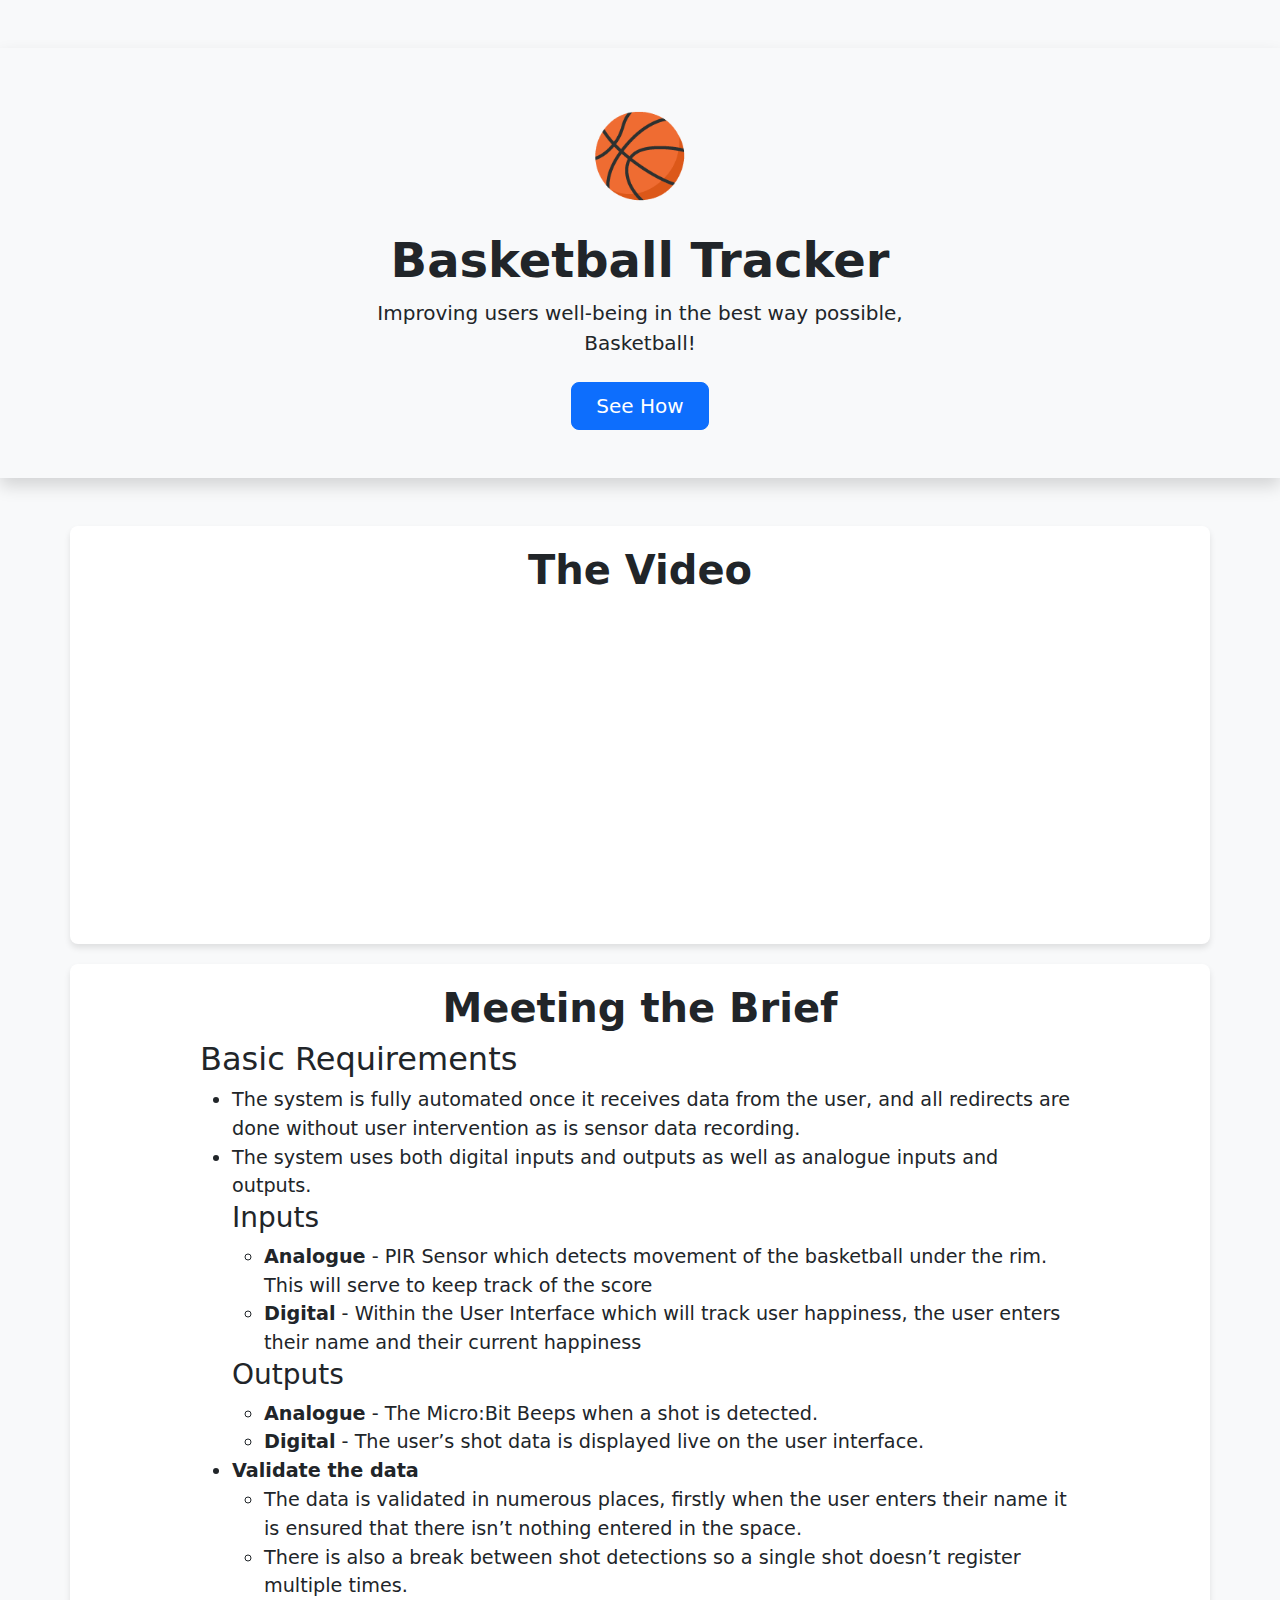
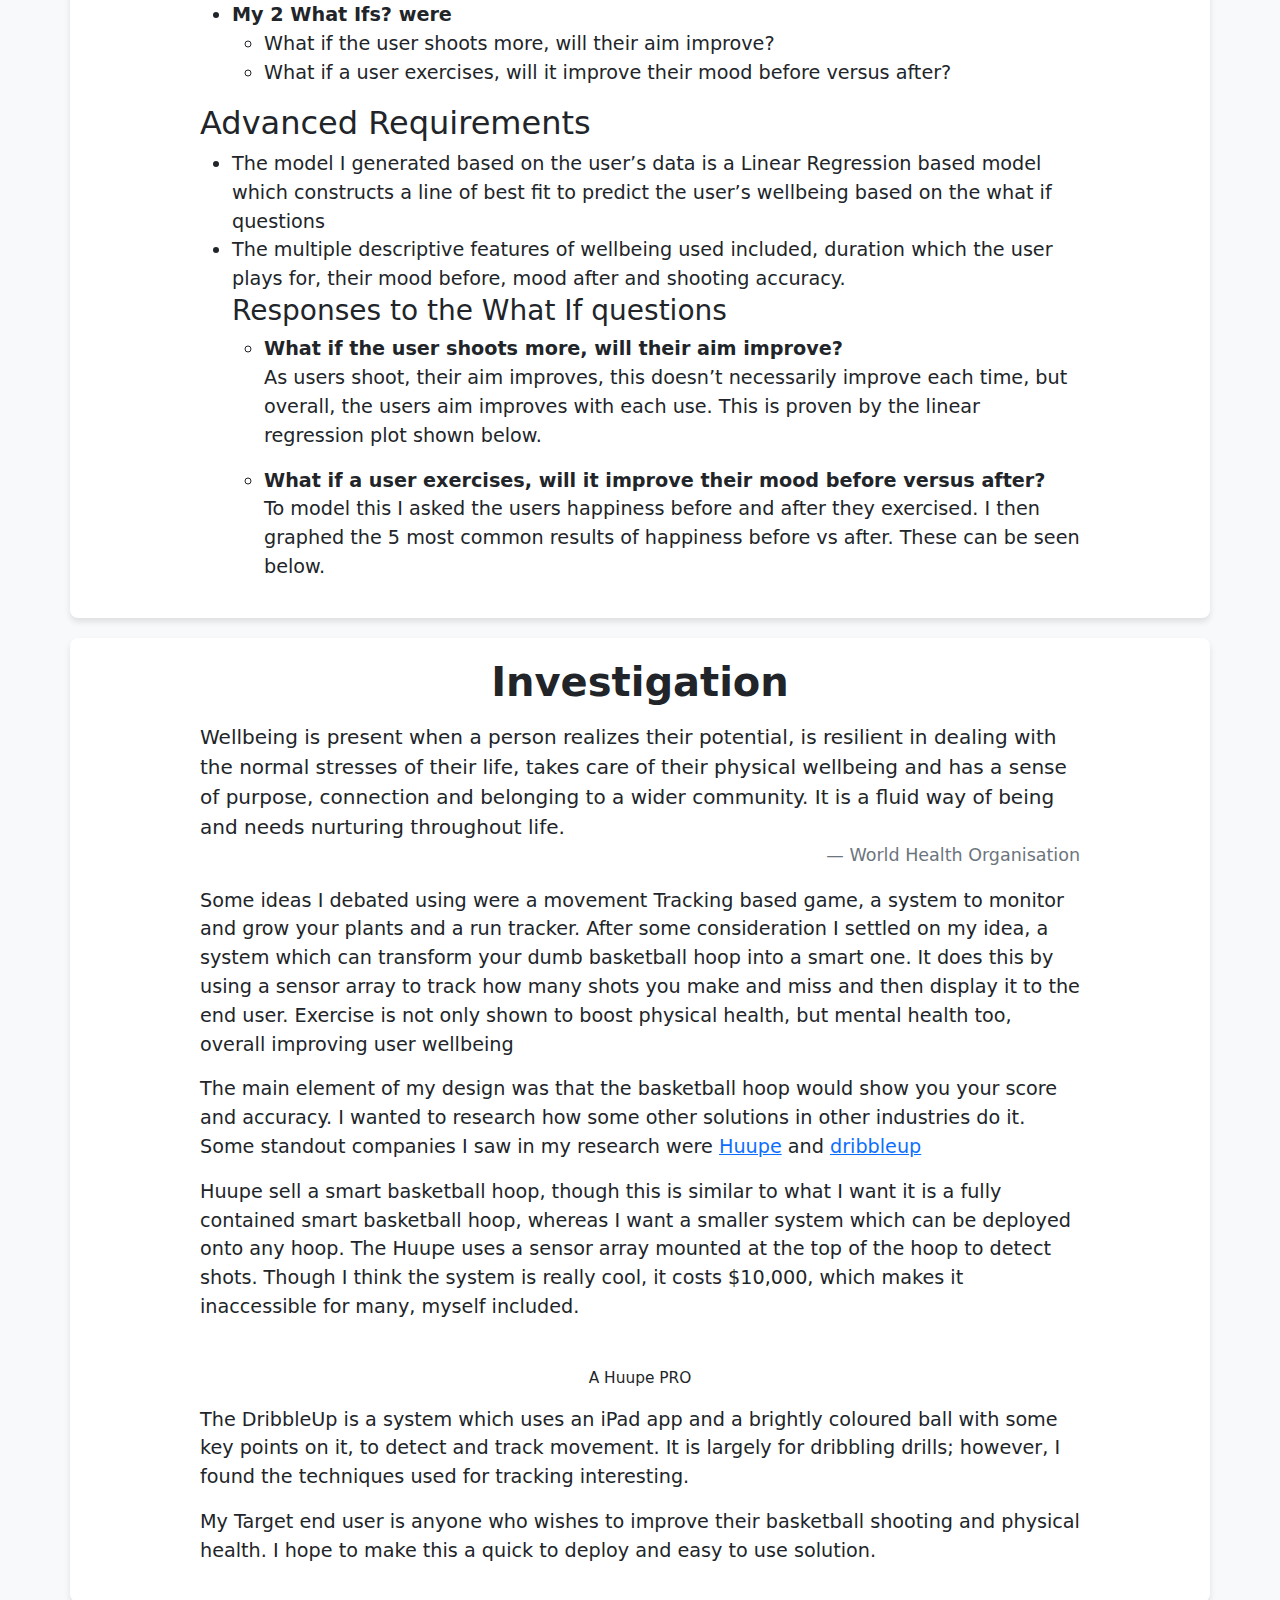
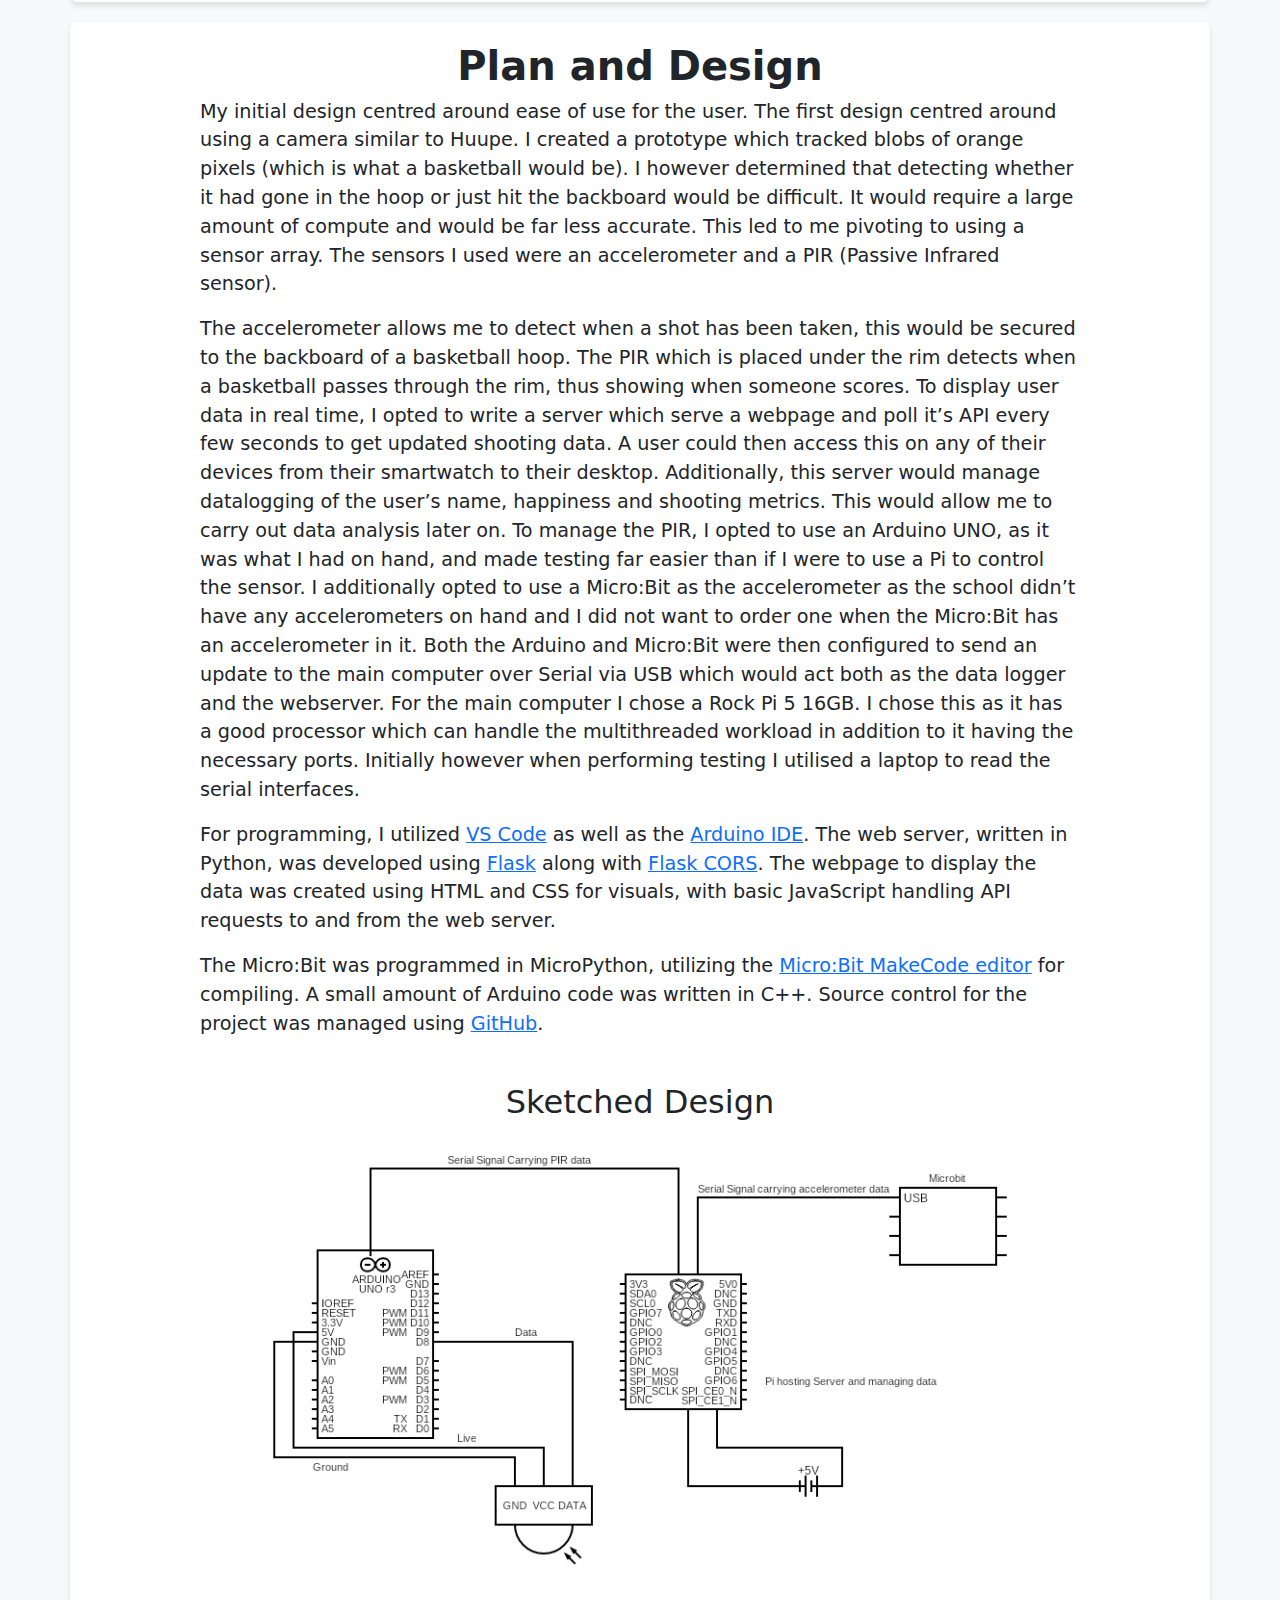
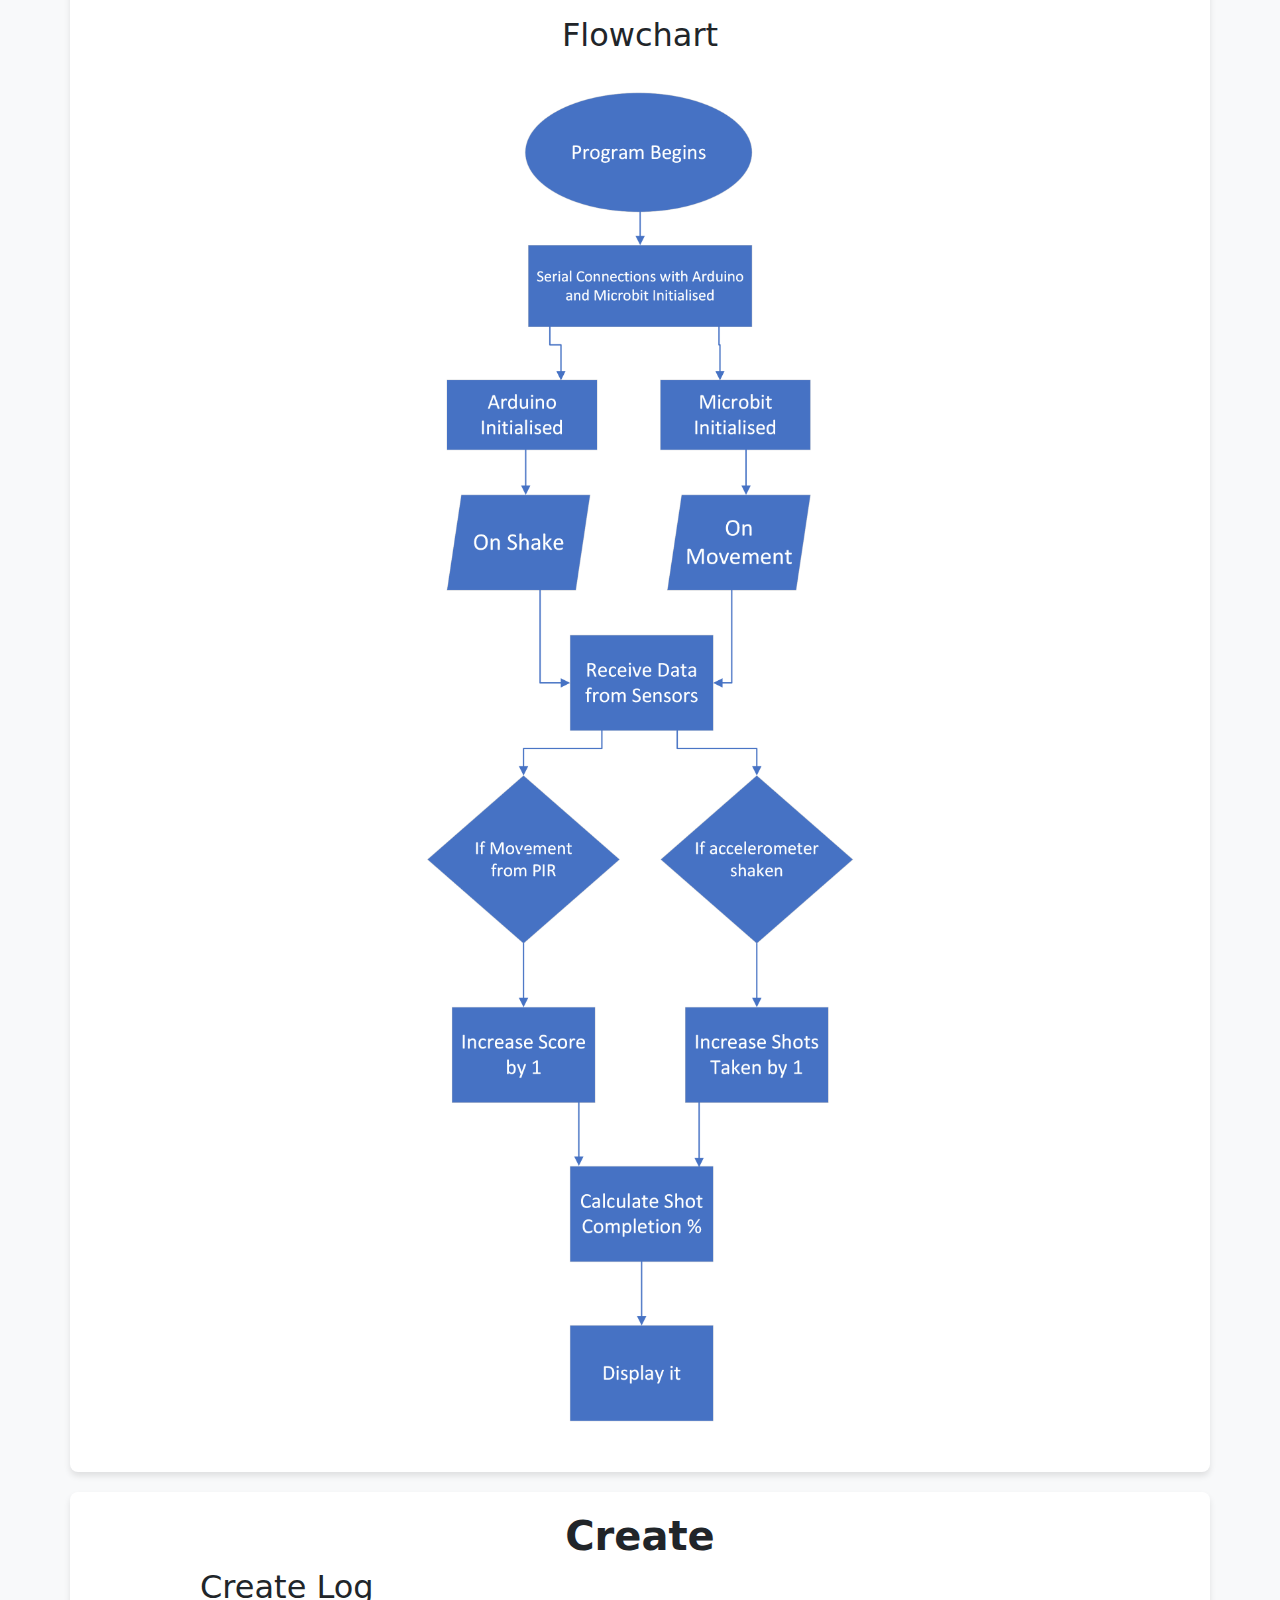
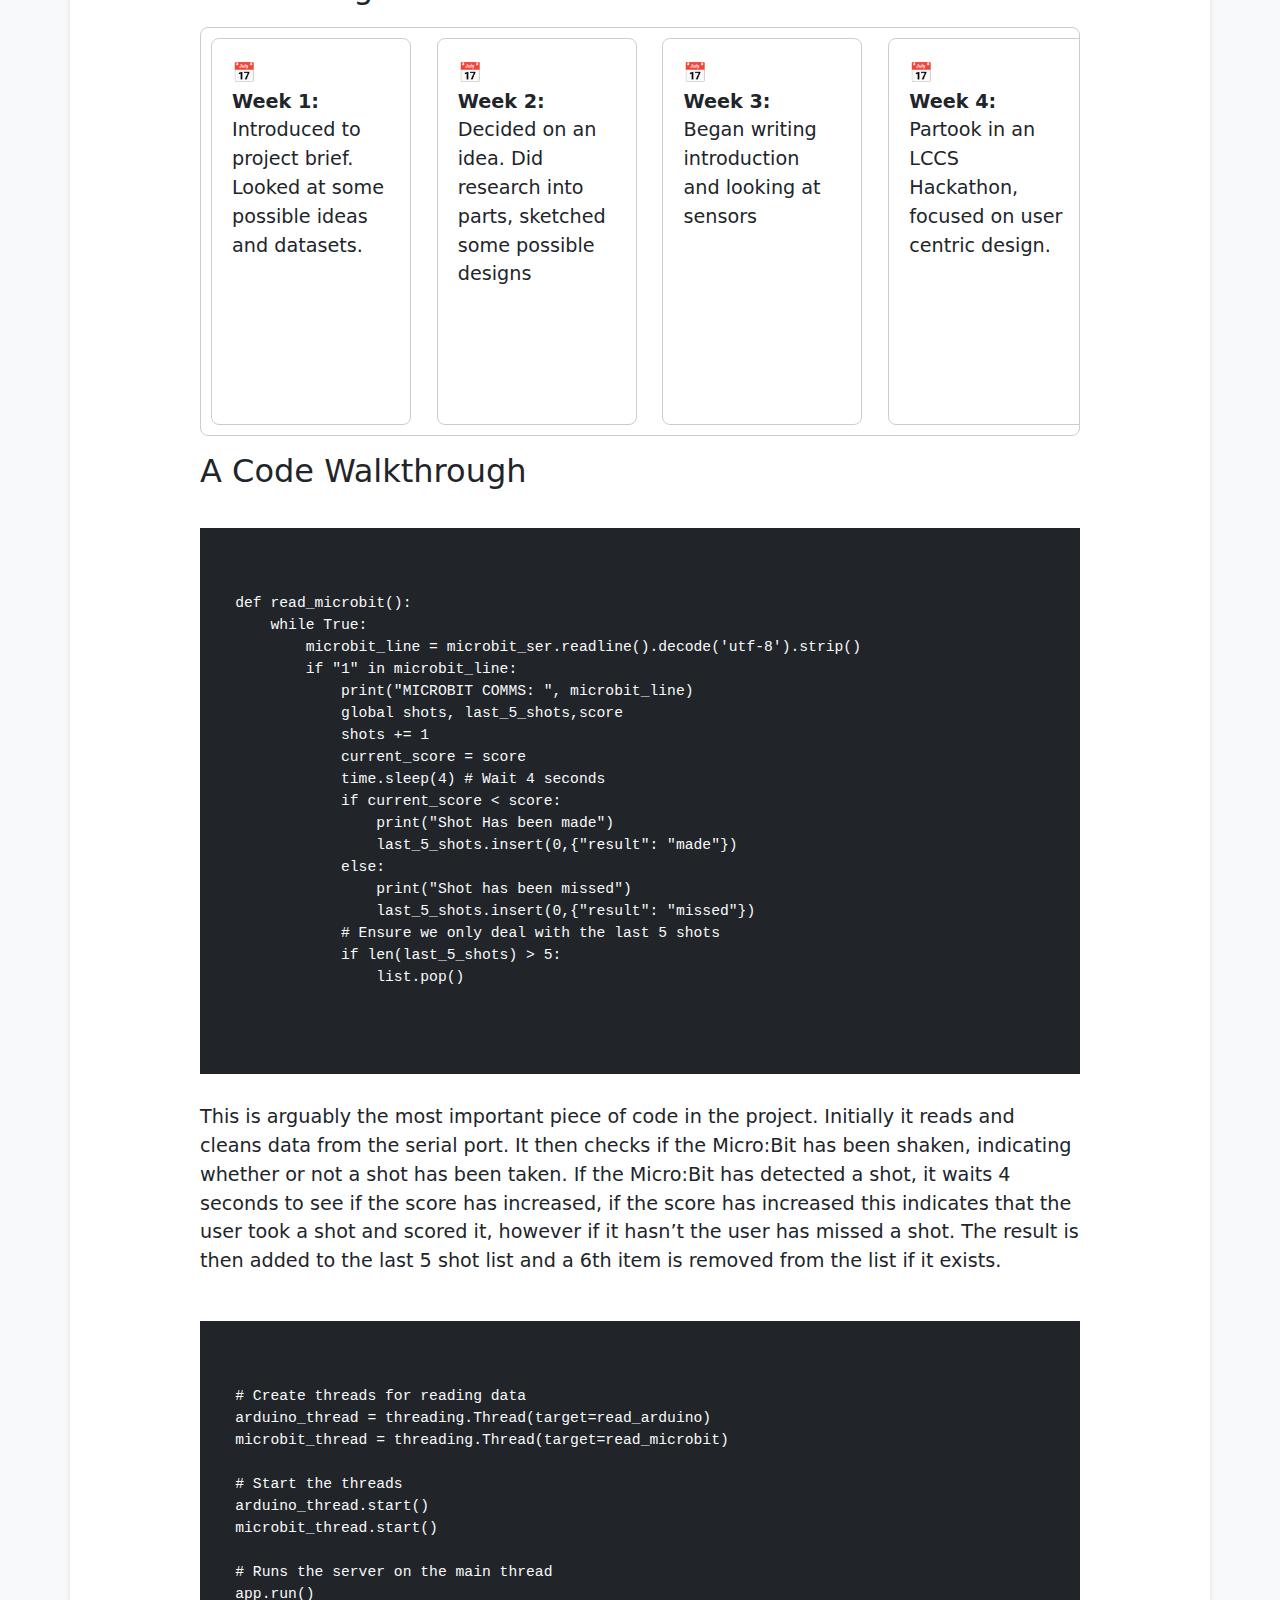
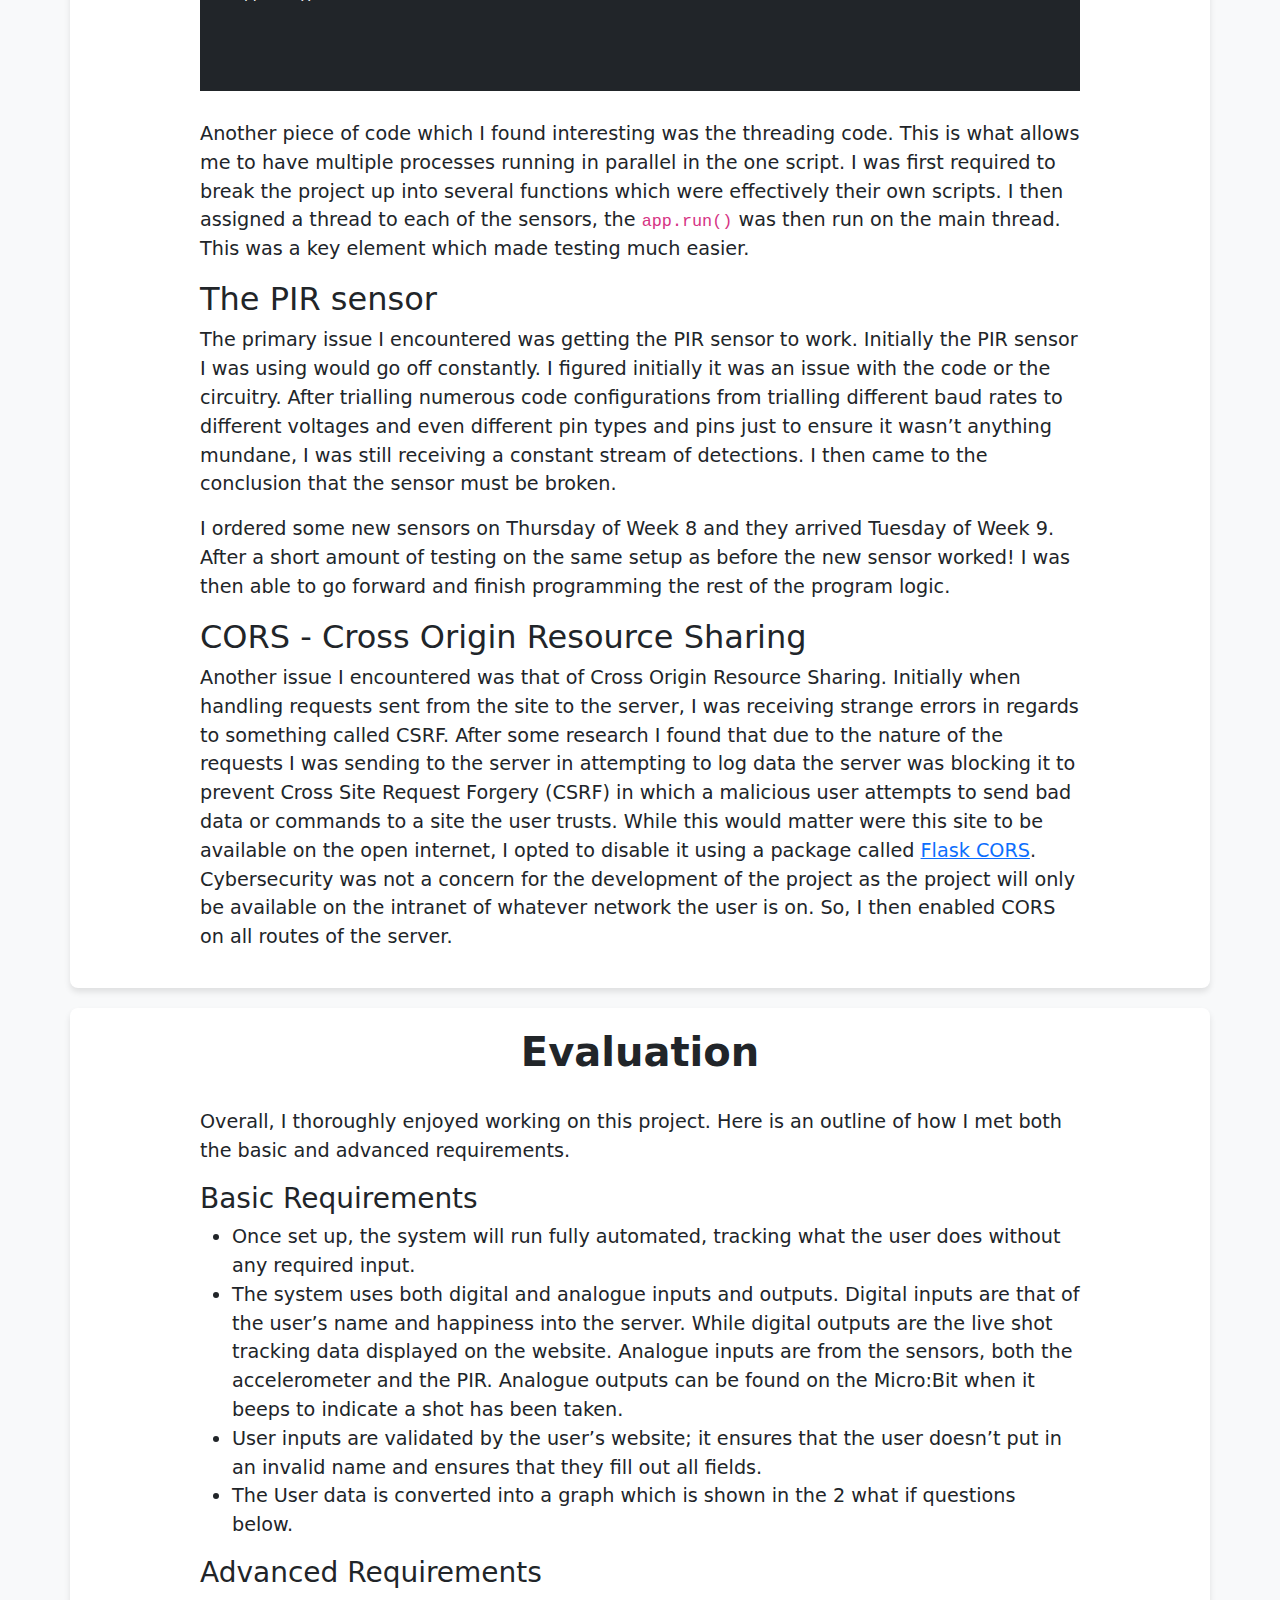
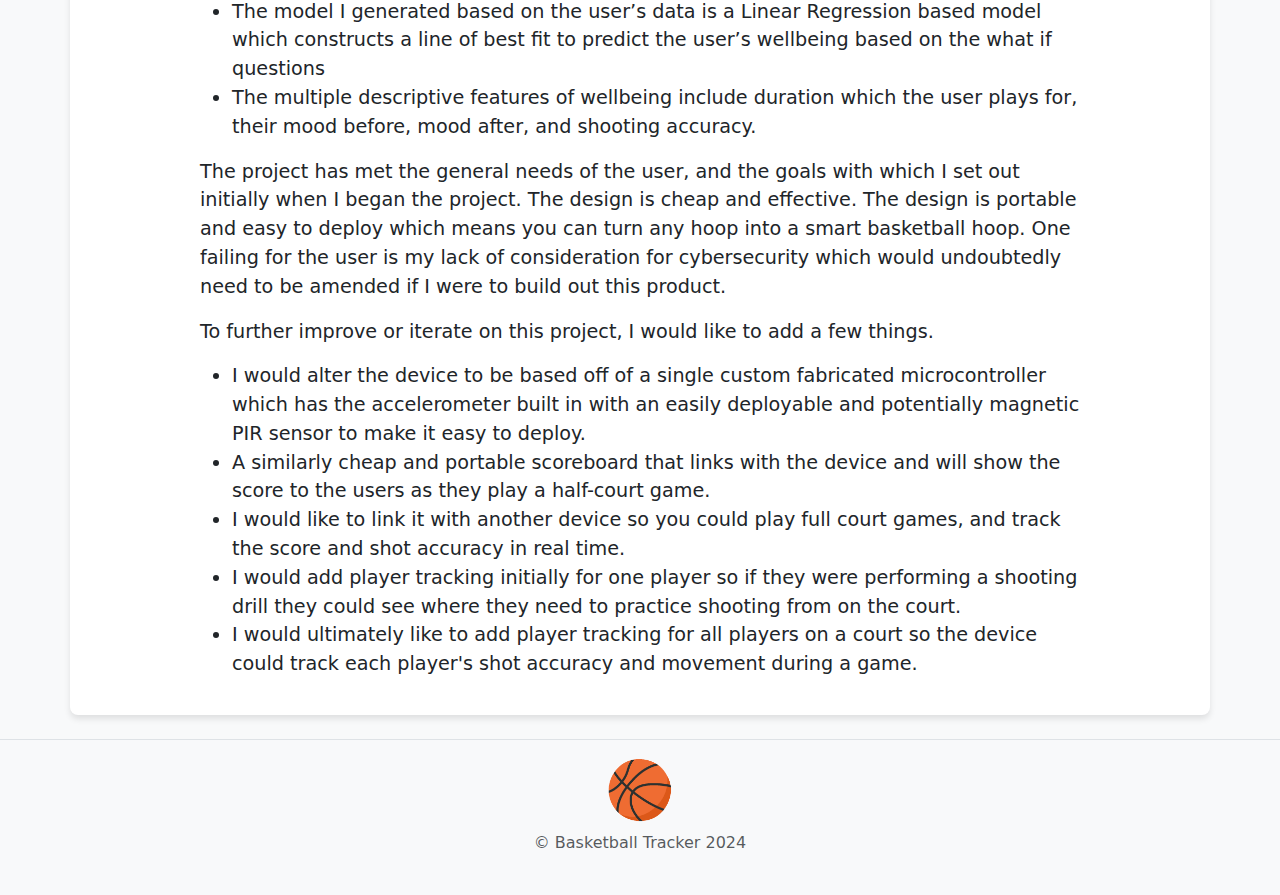
==== Report Site/index.html @ d5eeccef "Draft of the report site" ====
<!DOCTYPE html>
<html lang="en">

<head>
    <meta charset="UTF-8">
    <meta name="viewport" content="width=device-width, initial-scale=1.0">
    <title>Basketball Shot Tracker</title>
    <link rel="stylesheet" href="bootstrap.min.css">
    <style>
        .progress-log-container {
            height: 10%;
            /* Set the desired height for the container */
            overflow-y: auto;
            /* Enable vertical scrolling */
            border: 1px solid #ccc;
            /* Add a border for visual clarity */
            border-radius: 8px;
            /* Add rounded corners for a softer look */
            padding: 10px;
            /* Add padding for spacing */
            margin-top: 20px;
            /* Add margin at the top for separation */
        }

        .progress-log {
            display: flex;
            flex-direction: row;
            gap: 3%;
        }

        .progress-item {
            min-width: 200px;
            border: 1px solid #ccc;
            padding: 20px;

            border-radius: 8px;
        }

        body {
            background-color: #f8f9fa;
            /* Light gray background color */
        }

        /* Add your custom styles here */
        .main-container {
            background-color: #fff;
            /* White background color for the main content */
            border-radius: 8px;
            /* Add rounded corners for a softer look */
            box-shadow: 0 4px 6px rgba(0, 0, 0, 0.1);
            /* Add a subtle shadow for depth */
            padding: 20px;
            /* Add padding for spacing */
            margin-top: 20px;
            /* Add margin at the top for separation */
        }
    </style>
</head>

<body>
    <div class="px-4 py-5 my-5 text-center bg-light shadow" id="top-of-page">
        <p style="font-size: 5em;">🏀</p>
        <h1 class="display-5 fw-bold">Basketball Tracker</h1>
        <div class="col-lg-6 mx-auto">
            <p class="lead mb-4">Improving users well-being in the best way possible, Basketball!</p>
            <div class="d-grid gap-2 d-sm-flex justify-content-sm-center">
                <button type="button" onclick="document.getElementById('mainbody').scrollIntoView();"
                    class="btn btn-primary btn-lg px-4 gap-3">See How</button>
            </div>
        </div>
    </div>
    <div class="text-center container main-container">
        <h1 class=" fw-bold">The Video</h1>
        <iframe width="560" height="315" src="https://www.youtube.com/embed/dQw4w9WgXcQ?si=OdA_ssHzvgKFMWII"
            title="YouTube video player" frameborder="0"
            allow="accelerometer; autoplay; clipboard-write; encrypted-media; gyroscope; picture-in-picture; web-share"
            allowfullscreen></iframe>

    </div>
    <div class="container main-container" id="mainbody">
        <h1 class="text-center fw-bold">Meeting the Brief</h1>
        <!-- Rest of your content goes here -->
        <div style="padding-left: 10%; padding-right: 10%; font-size: 1.2em;">
            <h2>Basic Requirements</h2>
            <ul>
                <li>The system is fully automated once it receives data from the user, and all redirects are done
                    without
                    user intervention as is sensor data recording.</li>
                <li>The system uses both digital inputs and outputs as well as analogue inputs and outputs.</li>
                <h3>Inputs</h3>
                <ul>
                    <li><strong>Analogue</strong> - PIR Sensor which detects movement of the basketball under the rim.
                        This
                        will serve to
                        keep track of the score</li>
                    <li><strong>Digital</strong> - Within the User Interface which will track user happiness, the user
                        enters their name and
                        their current happiness</li>
                </ul>
                <h3>Outputs</h3>
                <ul>
                    <li><strong>Analogue</strong> - The Micro:Bit Beeps when a shot is detected.</li>
                    <li><strong>Digital</strong> - The user’s shot data is displayed live on the user interface.</li>
                </ul>
                <li><strong>Validate the data</strong>
                    <ul>
                        <li>The data is validated in numerous places, firstly when the user enters their name it is
                            ensured
                            that there isn’t nothing entered in the space.</li>
                        <li>There is also a break between shot detections so a single shot doesn’t register multiple
                            times.
                        </li>
                    </ul>
                </li>
                <li><strong>My 2 What Ifs? were </strong>
                    <ul>
                        <li>What if the user shoots more, will their aim improve?</li>
                        <li>What if a user exercises, will it improve their mood before versus after?</li>
                    </ul>
                </li>
            </ul>

            <h2>Advanced Requirements</h2>
            <ul>
                <li>The model I generated based on the user’s data is a Linear Regression based model which constructs a
                    line of best fit to predict the user’s wellbeing based on the what if questions</li>
                <li>The multiple descriptive features of wellbeing used included, duration which the user plays for,
                    their
                    mood before, mood after and shooting accuracy.</li>
                <h3>Responses to the What If questions</h3>
                <ul>
                    <li><strong>What if the user shoots more, will their aim improve?</strong>
                        <p>As users shoot, their aim improves, this doesn’t necessarily improve each time, but overall,
                            the
                            users aim improves with each use. This is proven by the linear regression plot shown below.
                        </p>
                        <!-- You can add the linear regression plot here -->
                    </li>
                    <li><strong>What if a user exercises, will it improve their mood before versus after?</strong>
                        <p>To model this I asked the users happiness before and after they exercised. I then graphed the
                            5
                            most common results of happiness before vs after. These can be seen below.</p>
                        <!-- You can add the graph or results here -->
                    </li>
                </ul>
            </ul>

        </div>
    </div>

    <div class="container main-container">
        <h1 class="text-center fw-bold">Investigation</h1>

        <!-- Rest of your content goes here -->
        <div style="padding-left: 10%; padding-right: 10%; font-size: 1.2em;">

            <blockquote class="blockquote mt-3 mb-3">
                <p>Wellbeing is present when a person realizes their potential, is resilient in dealing with
                    the normal stresses of their life, takes care of their physical wellbeing and has a sense of
                    purpose,
                    connection and belonging to a wider community. It is a fluid way of being and needs nurturing
                    throughout
                    life.</p>
                <footer class="blockquote-footer" style="float: right;">World Health Organisation</footer>
            </blockquote>
            <br>
            <p>Some ideas I debated using were a movement Tracking based game, a system to monitor and grow your plants
                and a run tracker. After some consideration I settled on my idea, a system which can transform your dumb
                basketball hoop into a smart one. It does this by using a sensor array to track how many shots you make
                and miss and then display it to the end user. Exercise is not only shown to boost physical health, but
                mental health too, overall improving user wellbeing</p>
            <p>The main element of my design was that the basketball hoop would show you your score and accuracy. I
                wanted to research how some other solutions in other industries do it. Some standout companies I saw in
                my research were <a href="https://huupe.com/">Huupe</a> and <a
                    href="https://dribbleup.com/hp">dribbleup</a></p>

            <p>
                Huupe sell a smart basketball hoop, though this is similar to what I want it is a fully contained smart
                basketball hoop, whereas I want a smaller system which can be deployed onto any hoop. The Huupe uses a
                sensor array mounted at the top of the hoop to detect shots. Though I think the system is really cool,
                it costs $10,000, which makes it inaccessible for many, myself included.
            </p>
            <div class="text-center">
                <img style="width: 50%;" class="mx-auto"
                    src="https://cdn.shopify.com/oxygen-v2/21957/6653/13375/81020/build/_assets/howItWorksBanner-22C4UXLL.webp"
                    alt="">
                <p style="font-size: 0.8em;">A Huupe PRO</p>
            </div>

            <p>
                The DribbleUp is a system which uses an iPad app and a brightly coloured ball with some key points on
                it, to detect and track movement. It is largely for dribbling drills; however, I found the techniques
                used for tracking interesting.
            </p>
            <p>My Target end user is anyone who wishes to improve their basketball shooting and physical health. I hope
                to make this a quick to deploy and easy to use solution.</p>
        </div>
    </div>

    <!-- Plan and Design-->
    <div class="container main-container">
        <h1 class="text-center fw-bold">Plan and Design</h1>

        <!-- Rest of your content goes here -->
        <div style="padding-left: 10%; padding-right: 10%; font-size: 1.2em;">

            <p>My initial design centred around ease of use for the user. The first design centred around using a camera
                similar to Huupe. I created a prototype which tracked blobs of orange pixels (which is what a basketball
                would be). I however determined that detecting whether it had gone in the hoop or just hit the backboard
                would be difficult. It would require a large amount of compute and would be far less accurate. This led
                to me pivoting to using a sensor array. The sensors I used were an accelerometer and a PIR (Passive
                Infrared sensor).</p>
            <p>
                The accelerometer allows me to detect when a shot has been taken, this would be secured to the backboard
                of a basketball hoop. The PIR which is placed under the rim detects when a basketball passes through the
                rim, thus showing when someone scores. To display user data in real time, I opted to write a server
                which serve a webpage and poll it’s API every few seconds to get updated shooting data. A user could
                then access this on any of their devices from their smartwatch to their desktop. Additionally, this
                server would manage datalogging of the user’s name, happiness and shooting metrics. This would allow me
                to carry out data analysis later on. To manage the PIR, I opted to use an Arduino UNO, as it was what I
                had on hand, and made testing far easier than if I were to use a Pi to control the sensor. I
                additionally opted to use a Micro:Bit as the accelerometer as the school didn’t have any accelerometers
                on hand and I did not want to order one when the Micro:Bit has an accelerometer in it. Both the Arduino
                and Micro:Bit were then configured to send an update to the main computer over Serial via USB which
                would act both as the data logger and the webserver. For the main computer I chose a Rock Pi 5 16GB. I
                chose this as it has a good processor which can handle the multithreaded workload in addition to it
                having the necessary ports. Initially however when performing testing I utilised a laptop to read the
                serial interfaces.
            </p>

            <p>For programming, I utilized <a href="https://code.visualstudio.com/" target="_blank">VS Code</a> as well
                as the
                <a href="https://www.arduino.cc/en/software" target="_blank">Arduino IDE</a>. The web server, written in
                Python,
                was developed using <a href="https://flask.palletsprojects.com/en/3.0.x/" target="_blank">Flask</a>
                along with
                <a href="https://flask-cors.readthedocs.io/en/latest/" target="_blank">Flask CORS</a>. The webpage to
                display
                the data was created using HTML and CSS for visuals, with basic JavaScript handling API requests to and
                from
                the web server.
            </p>

            <p>The Micro:Bit was programmed in MicroPython, utilizing the
                <a href="https://makecode.microbit.org/" target="_blank">Micro:Bit MakeCode editor</a> for compiling. A
                small
                amount of Arduino code was written in C++. Source control for the project was managed using
                <a href="https://github.com/" target="_blank">GitHub</a>.
            </p>
            <br>


        </div>
        <div class="text-center">
            <h2>Sketched Design</h2>
            <img src="./circuit.png" width="70%"><br><br>
            <h2>Flowchart</h2><br>
            <img src="./Flowchart for Plan and Design.png" class="mx-auto" style="width: 40%;"><br><br>
        </div>
    </div>

    <!-- Create Log-->
    <div class="container main-container">
        <h1 class="text-center fw-bold">Create</h1>

        <!-- Rest of your content goes here -->
        <div style="padding-left: 10%; padding-right: 10%; font-size: 1.2em;">
            <h2>Create Log</h2>
            <div class="progress-log-container">
                <div class="progress-log">
                    <div class="progress-item">📅<br> <strong>Week 1: </strong><br> Introduced to project brief. Looked
                        at
                        some possible ideas and datasets.</div>
                    <div class="progress-item">📅<br> <strong>Week 2: </strong><br> Decided on an idea. Did research
                        into parts,
                        sketched some possible designs</div>
                    <div class="progress-item">📅<br> <strong>Week 3: </strong><br> Began writing introduction and
                        looking at
                        sensors</div>
                    <div class="progress-item">📅<br> <strong>Week 4: </strong><br> Partook in an LCCS Hackathon,
                        focused on
                        user centric design.</div>
                    <div class="progress-item">📅<br> <strong>Week 5: </strong><br> Wrote the prototype for the Orange
                        Blob
                        Tracking</div>
                    <div class="progress-item">📅<br> <strong>Week 6: </strong><br> Pivoted from Orange Blob Tracking to
                        sensor
                        array, further researched sensors</div>
                    <div class="progress-item">📅<br> <strong>Week 7: </strong><br> Began writing the initial serial
                        code. Also
                        designed and created a prototype for the web interface</div>
                    <div class="progress-item">📅<br> <strong>Week 8: </strong><br> Focused heavily on programming
                        sensors.
                        Found out the PIR was broken during testing. Ordered a new PIR</div>
                    <div class="progress-item">📅<br> <strong>Week 9: </strong><br> Programmed web interface. Received
                        new
                        sensor. Created a version of the project ready for testing</div>
                    <div class="progress-item">📅<br> <strong>Week 10:</strong><br>Tested the Project and began a full
                        draft
                        of the report. Filmed some of the video.</div>
                    <div class="progress-item">📅<br> <strong>Week 11:</strong><br> Edited Video, finished drafting the
                        report
                        and made the website</div>
                    <div class="progress-item">📅<br> <strong>Week 12:</strong><br> Made the website more user friendly
                        and
                        edited the report. Tidied and commented final codebase. Prepared the files to be submitted</div>
                </div>
            </div>
            <h2 class="mt-3">A Code Walkthrough</h2><br>
            <div class="bg-dark">
                <code class="text-light p-3 m-3">
                    <pre style="margin: 4%;">
def read_microbit():
    while True:
        microbit_line = microbit_ser.readline().decode('utf-8').strip()
        if "1" in microbit_line:
            print("MICROBIT COMMS: ", microbit_line)
            global shots, last_5_shots,score
            shots += 1
            current_score = score
            time.sleep(4) # Wait 4 seconds
            if current_score < score:
                print("Shot Has been made")
                last_5_shots.insert(0,{"result": "made"})
            else:
                print("Shot has been missed")
                last_5_shots.insert(0,{"result": "missed"})
            # Ensure we only deal with the last 5 shots
            if len(last_5_shots) > 5:
                list.pop()
            </pre>
            </code>
            </div>
            <br>
            <p>This is arguably the most important piece of code in the project. Initially it reads and cleans data from
                the serial port. It then checks if the Micro:Bit has been shaken, indicating whether or not a shot has
                been taken. If the Micro:Bit has detected a shot, it waits 4 seconds to see if the score has increased,
                if the score has increased this indicates that the user took a shot and scored it, however if it hasn’t
                the user has missed a shot. The result is then added to the last 5 shot list and a 6th item is removed
                from the list if it exists.</p>
            <br>
            <div class="bg-dark">
                <code class="text-light p-3 m-3">
                        <pre style="margin: 4%;">
# Create threads for reading data
arduino_thread = threading.Thread(target=read_arduino)
microbit_thread = threading.Thread(target=read_microbit)

# Start the threads
arduino_thread.start()
microbit_thread.start()

# Runs the server on the main thread
app.run()      
                </pre>
                </code>
            </div><br>
            <p>Another piece of code which I found interesting was the threading code. This is what allows me to have
                multiple processes running in parallel in the one script. I was first required to break the project up
                into several functions which were effectively their own scripts. I then assigned a thread to each of the
                sensors, the <code>app.run()</code> was then run on the main thread. This was a key element which made
                testing much
                easier. </p>
            <h2>The PIR sensor</h2>
            <p>The primary issue I encountered was getting the PIR sensor to work. Initially the PIR sensor I was using
                would go off constantly. I figured initially it was an issue with the code or the circuitry. After
                trialling numerous code configurations from trialling different baud rates to different voltages and
                even different pin types and pins just to ensure it wasn’t anything mundane, I was still receiving a
                constant stream of detections. I then came to the conclusion that the sensor must be broken.</p>
            <p>I ordered some new sensors on Thursday of Week 8 and they arrived Tuesday of Week 9. After a short amount
                of testing on the same setup as before the new sensor worked! I was then able to go forward and finish
                programming the rest of the program logic.</p>
            <h2>CORS - Cross Origin Resource Sharing</h2>
            <p>Another issue I encountered was that of Cross Origin Resource Sharing. Initially when handling requests
                sent from the site to the server, I was receiving strange errors in regards to something called CSRF.
                After some research I found that due to the nature of the requests I was sending to the server in
                attempting to log data the server was blocking it to prevent Cross Site Request Forgery (CSRF) in which
                a malicious user attempts to send bad data or commands to a site the user trusts. While this would
                matter were this site to be available on the open internet, I opted to disable it using a package called
                <a href="https://flask-cors.readthedocs.io/en/latest/">Flask CORS</a>. Cybersecurity was not a concern
                for the
                development of the project as the project will only be available on the intranet of whatever network the
                user is on. So, I then enabled CORS on all routes of the server.
            </p>
        </div>
    </div>

    <div class="container main-container" id="mainbody">
        <h1 class="text-center fw-bold">Evaluation</h1>
        <br>
        <!-- Rest of your content goes here -->
        <div style="padding-left: 10%; padding-right: 10%; font-size: 1.2em;">
            <p>Overall, I thoroughly enjoyed working on this project. Here is an outline of how I met both the basic and
                advanced requirements.</p>
            <h3>Basic Requirements</h3>
            <ul>
                <li>Once set up, the system will run fully automated, tracking what the user does without any required
                    input.</li>
                <li>The system uses both digital and analogue inputs and outputs. Digital inputs are that of the user’s
                    name and happiness into the server. While digital outputs are the live shot tracking data displayed
                    on
                    the website. Analogue inputs are from the sensors, both the accelerometer and the PIR. Analogue
                    outputs
                    can be found on the Micro:Bit when it beeps to indicate a shot has been taken.</li>
                <li>User inputs are validated by the user’s website; it ensures that the user doesn’t put in an invalid
                    name
                    and ensures that they fill out all fields.</li>
                <li>The User data is converted into a graph which is shown in the 2 what if questions below.</li>
            </ul>
            <h3>Advanced Requirements</h3>
            <ul>
                <li>The model I generated based on the user’s data is a Linear Regression based model which constructs a
                    line of best fit to predict the user’s wellbeing based on the what if questions</li>
                <li>The multiple descriptive features of wellbeing include duration which the user plays for, their mood
                    before, mood after, and shooting accuracy.</li>
            </ul>

            <p>The project has met the general needs of the user, and the goals with which I set out initially when I
                began
                the project. The design is cheap and effective. The design is portable and easy to deploy which means
                you
                can turn any hoop into a smart basketball hoop. One failing for the user is my lack of consideration for
                cybersecurity which would undoubtedly need to be amended if I were to build out this product.</p>

            <p>To further improve or iterate on this project, I would like to add a few things.</p>
            <ul>
                <li>I would alter the device to be based off of a single custom fabricated microcontroller which has the
                    accelerometer built in with an easily deployable and potentially magnetic PIR sensor to make it easy
                    to
                    deploy.</li>
                <li>A similarly cheap and portable scoreboard that links with the device and will show the score to the
                    users as they play a half-court game.</li>
                <li>I would like to link it with another device so you could play full court games, and track the score
                    and
                    shot accuracy in real time.</li>
                <li>I would add player tracking initially for one player so if they were performing a shooting drill
                    they
                    could see where they need to practice shooting from on the court.</li>
                <li>I would ultimately like to add player tracking for all players on a court so the device could track
                    each
                    player's shot accuracy and movement during a game.</li>
            </ul>

        </div>
    </div>

    <footer class="text-center py-3 my-4 border-top">
        <div class="d-flex flex-column align-items-center">
            <h1 class="display-4 text-warning" onclick="
                document.getElementById('top-of-page').scrollIntoView();"">🏀</h1>
            <p class=" col-md-4 mb-0 text-muted">© Basketball Tracker 2024</p>
        </div>
    </footer>


</body>

</html>
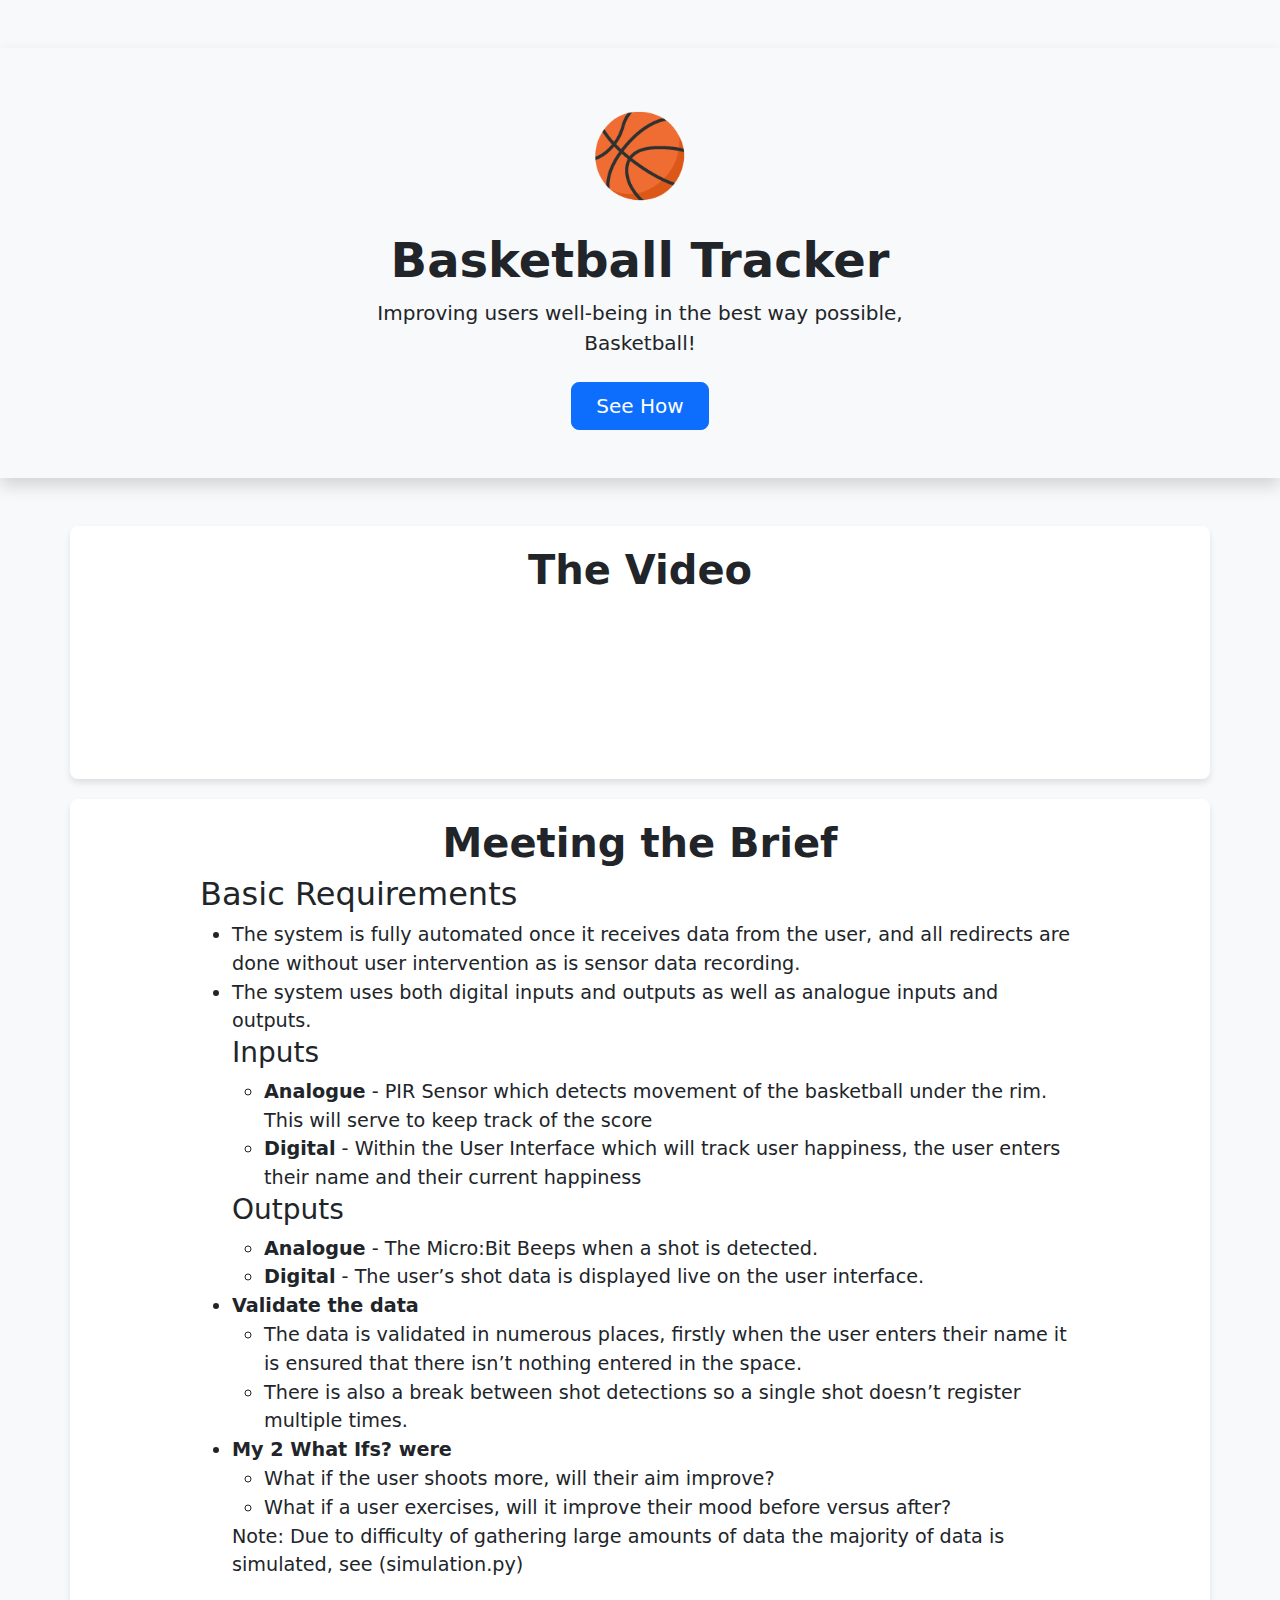
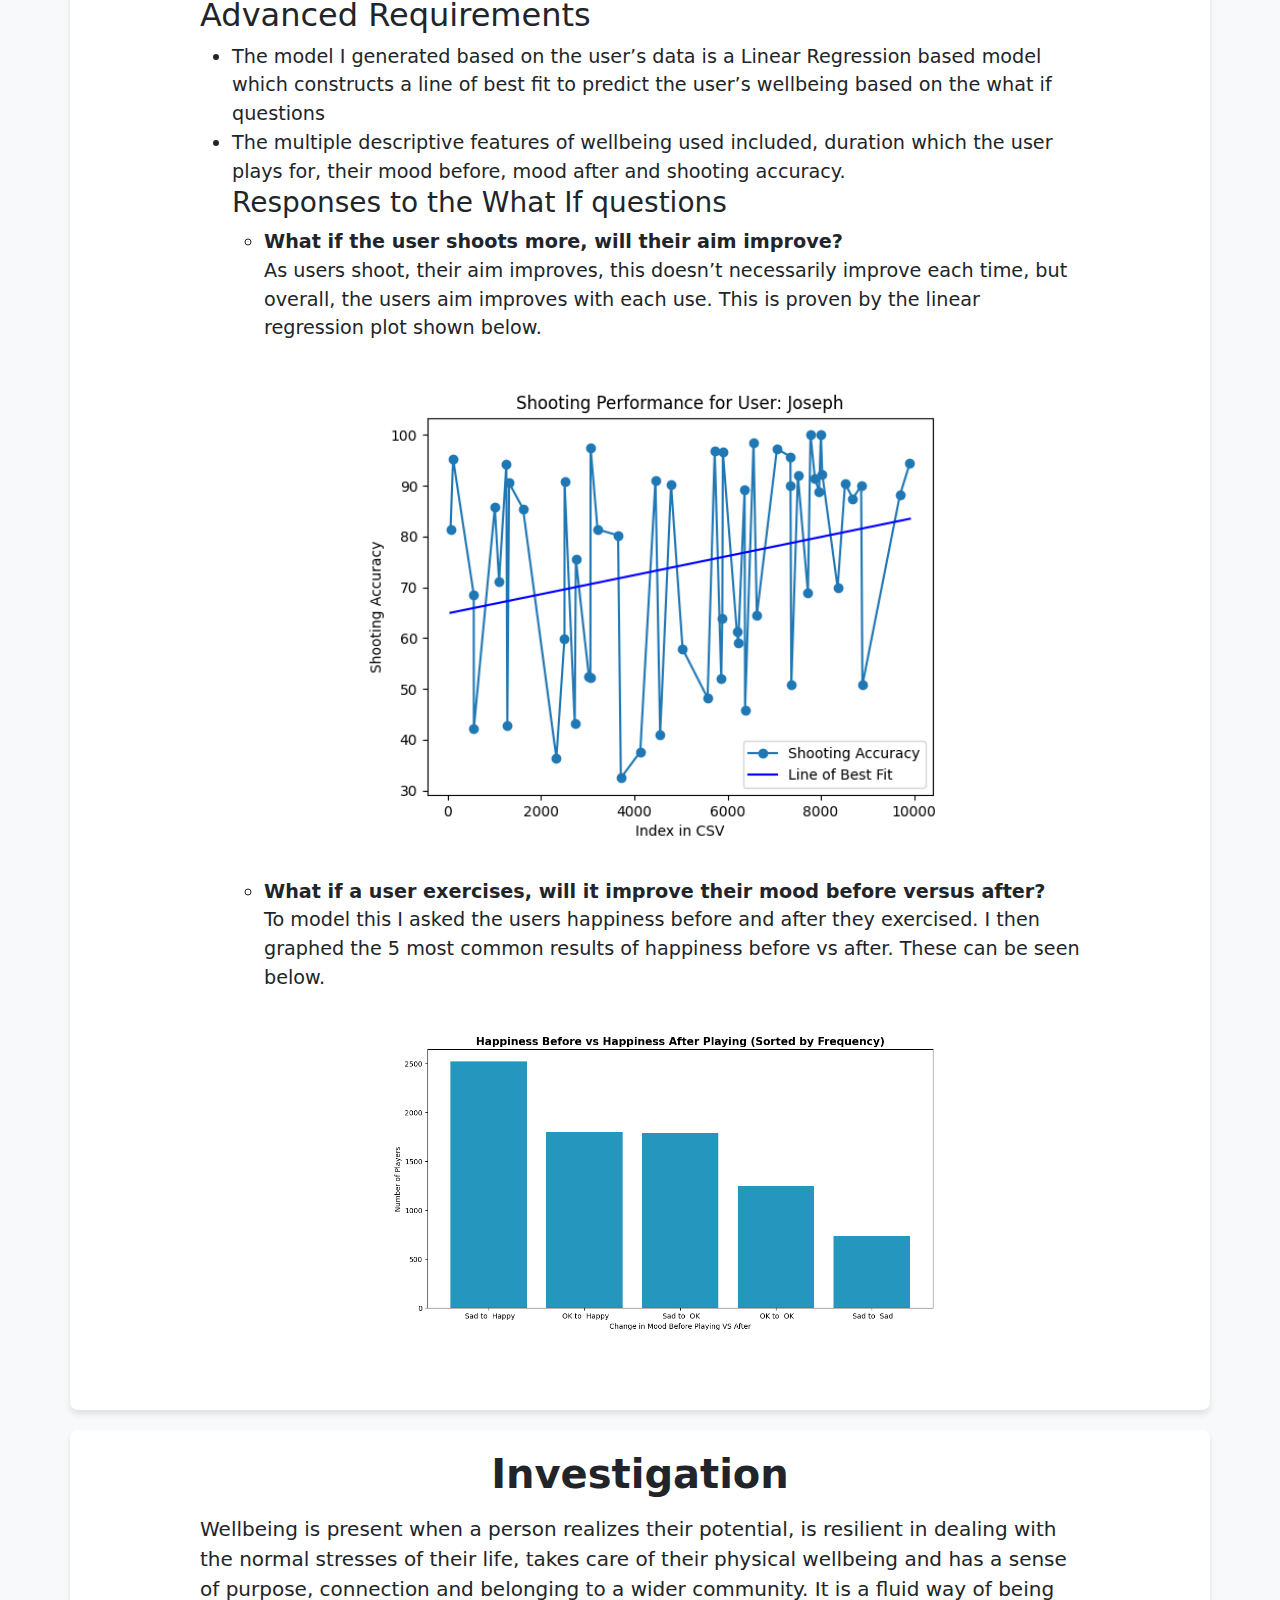
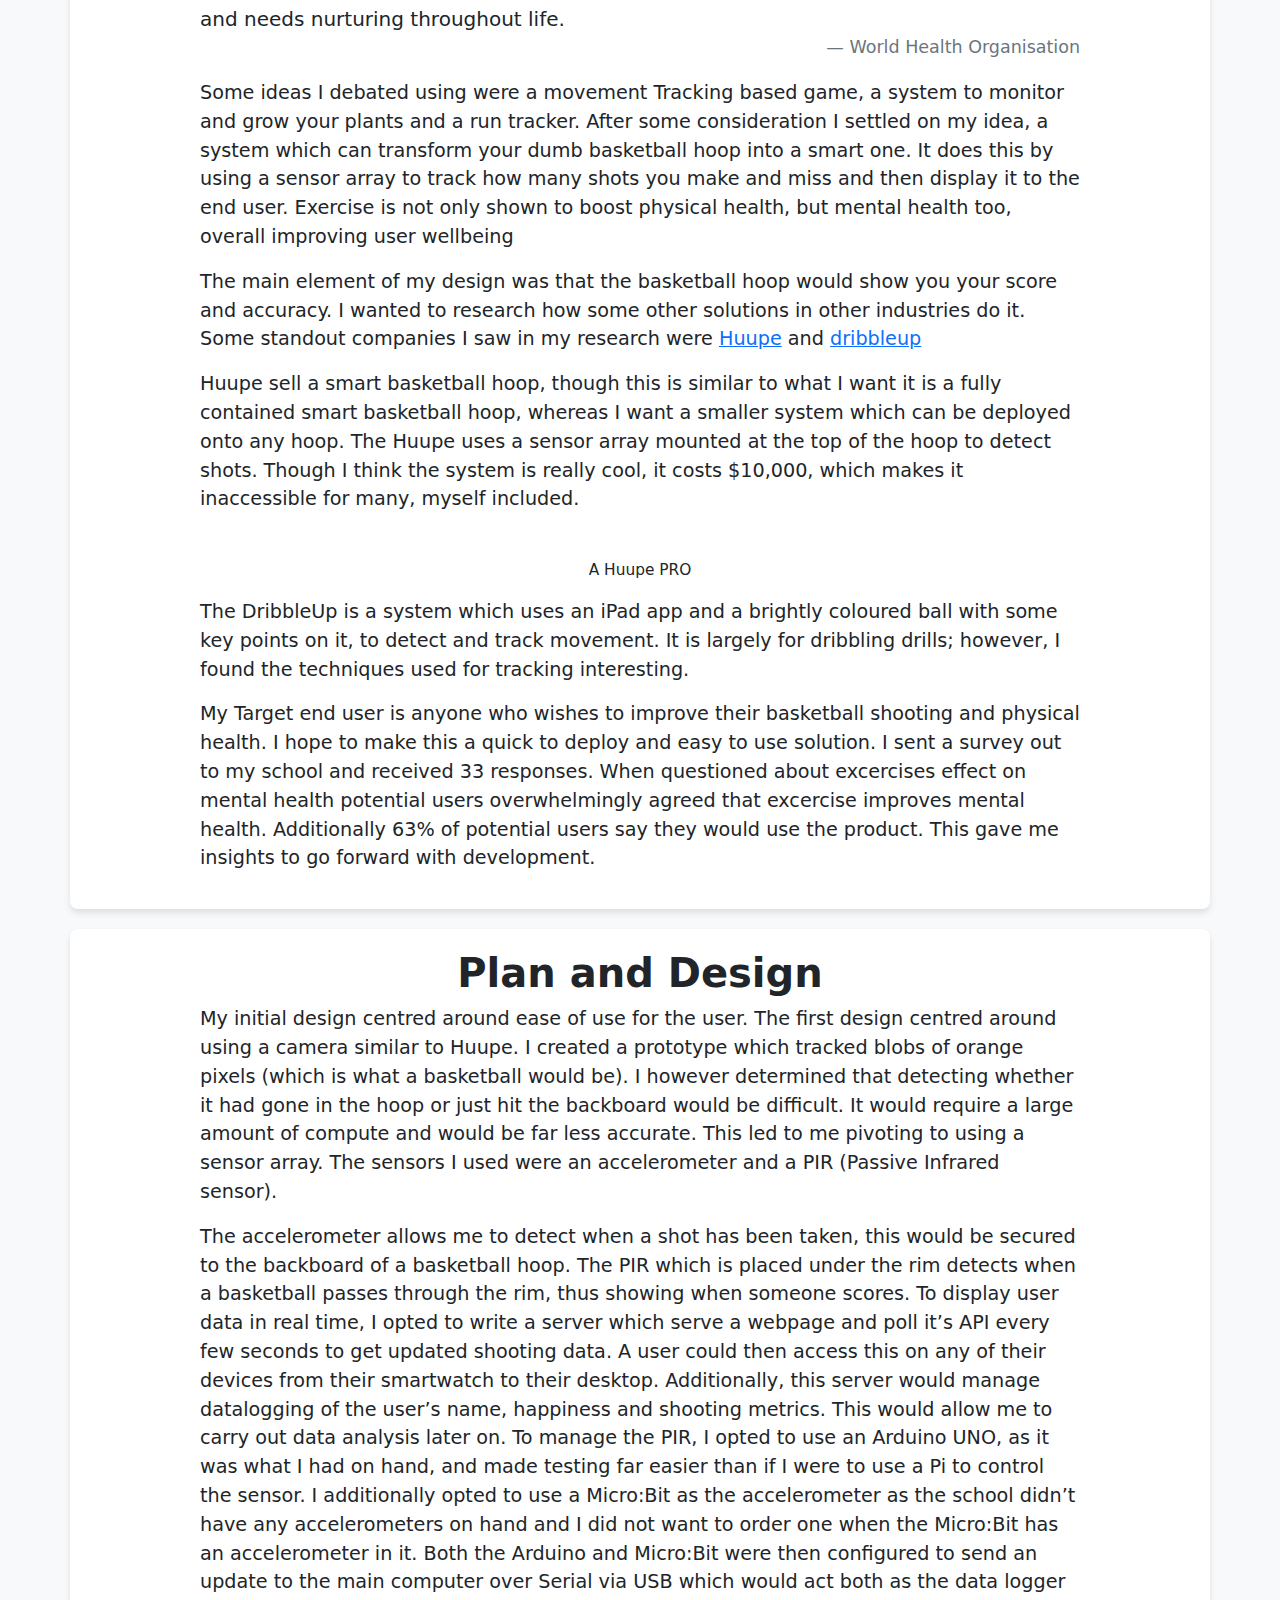
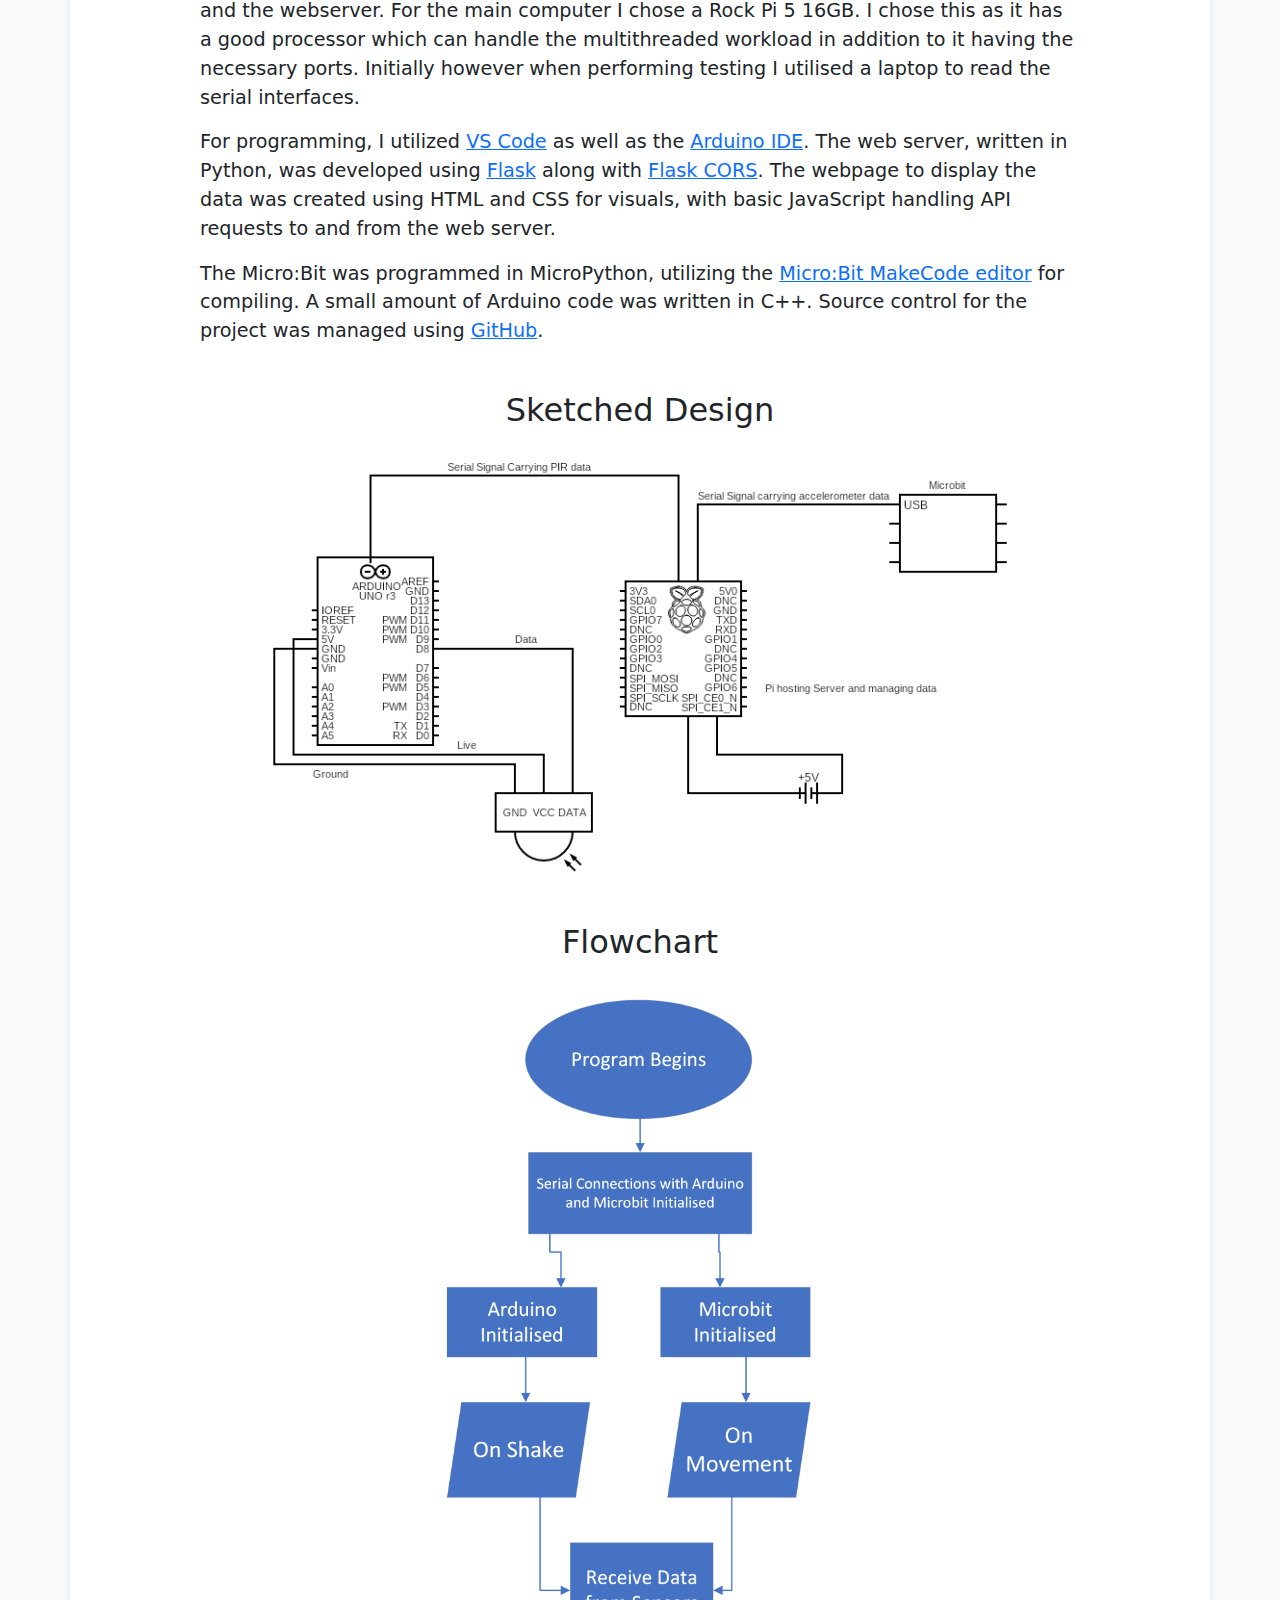
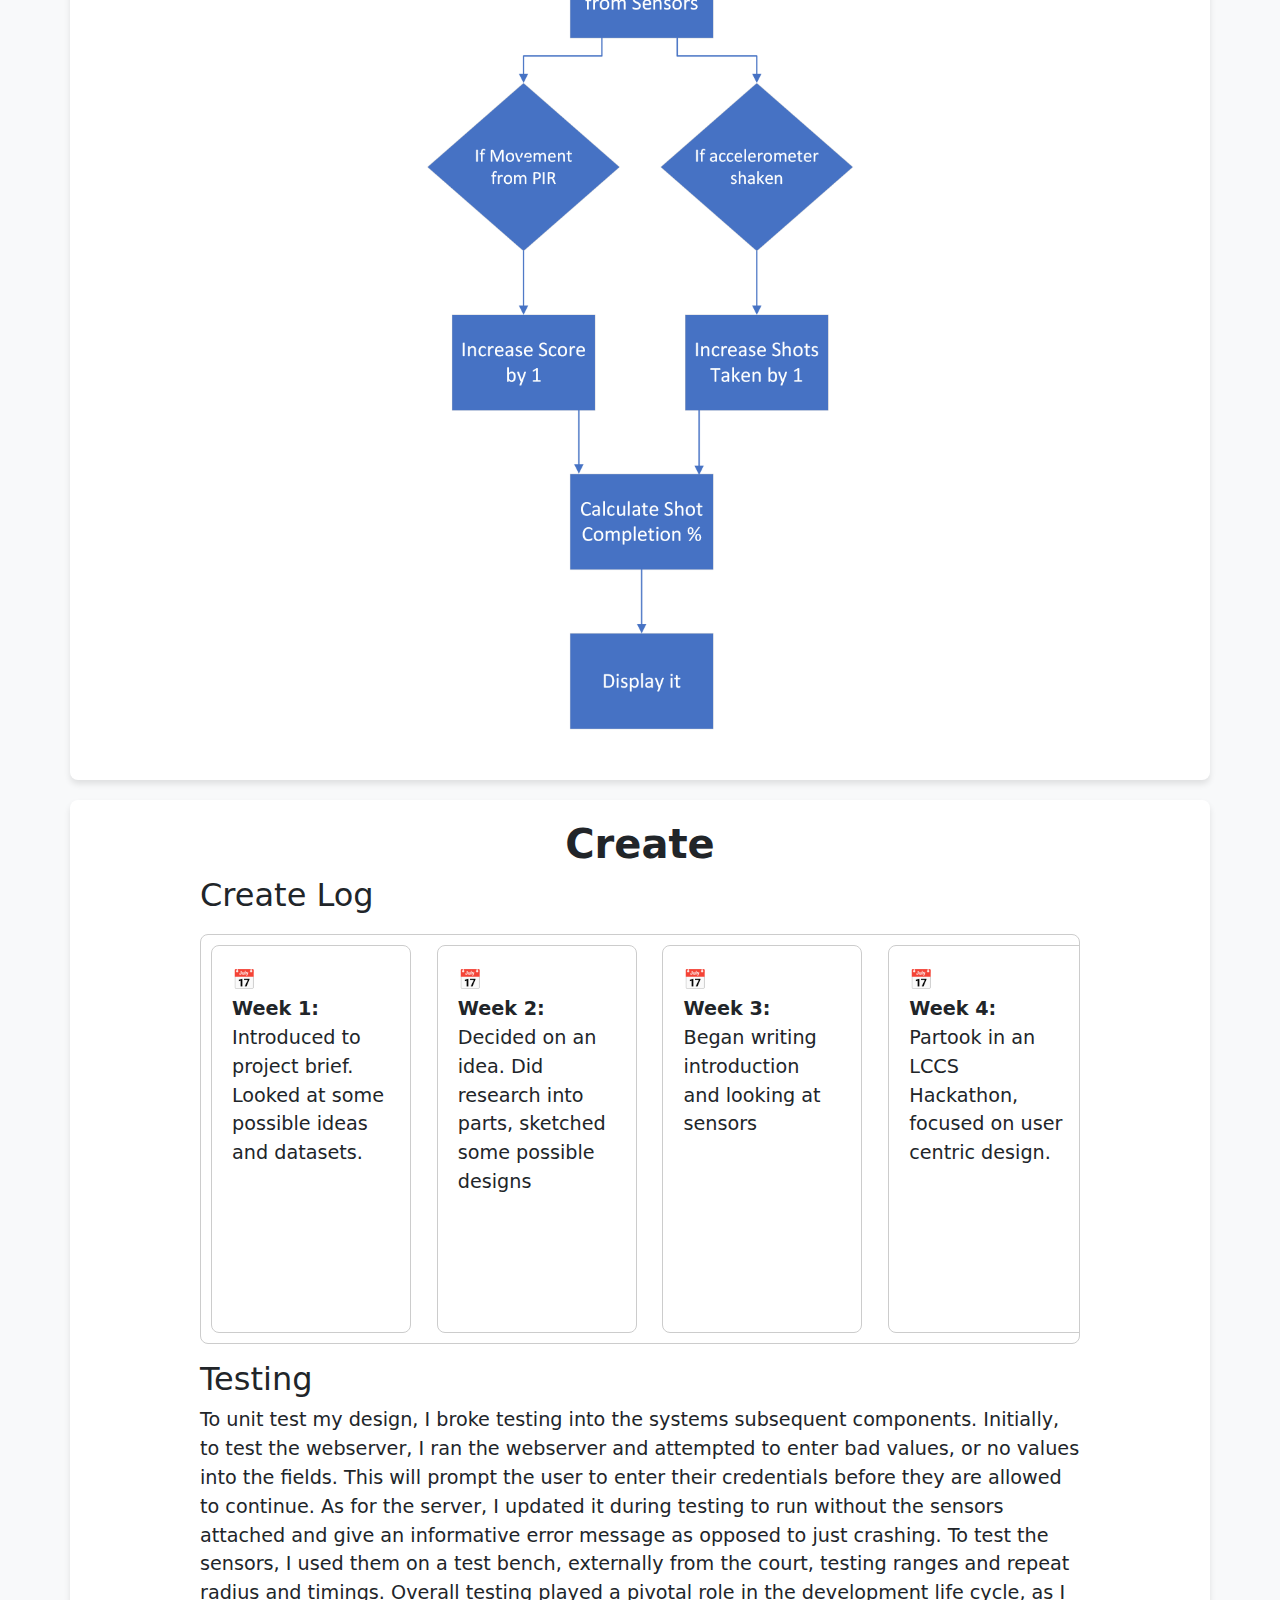
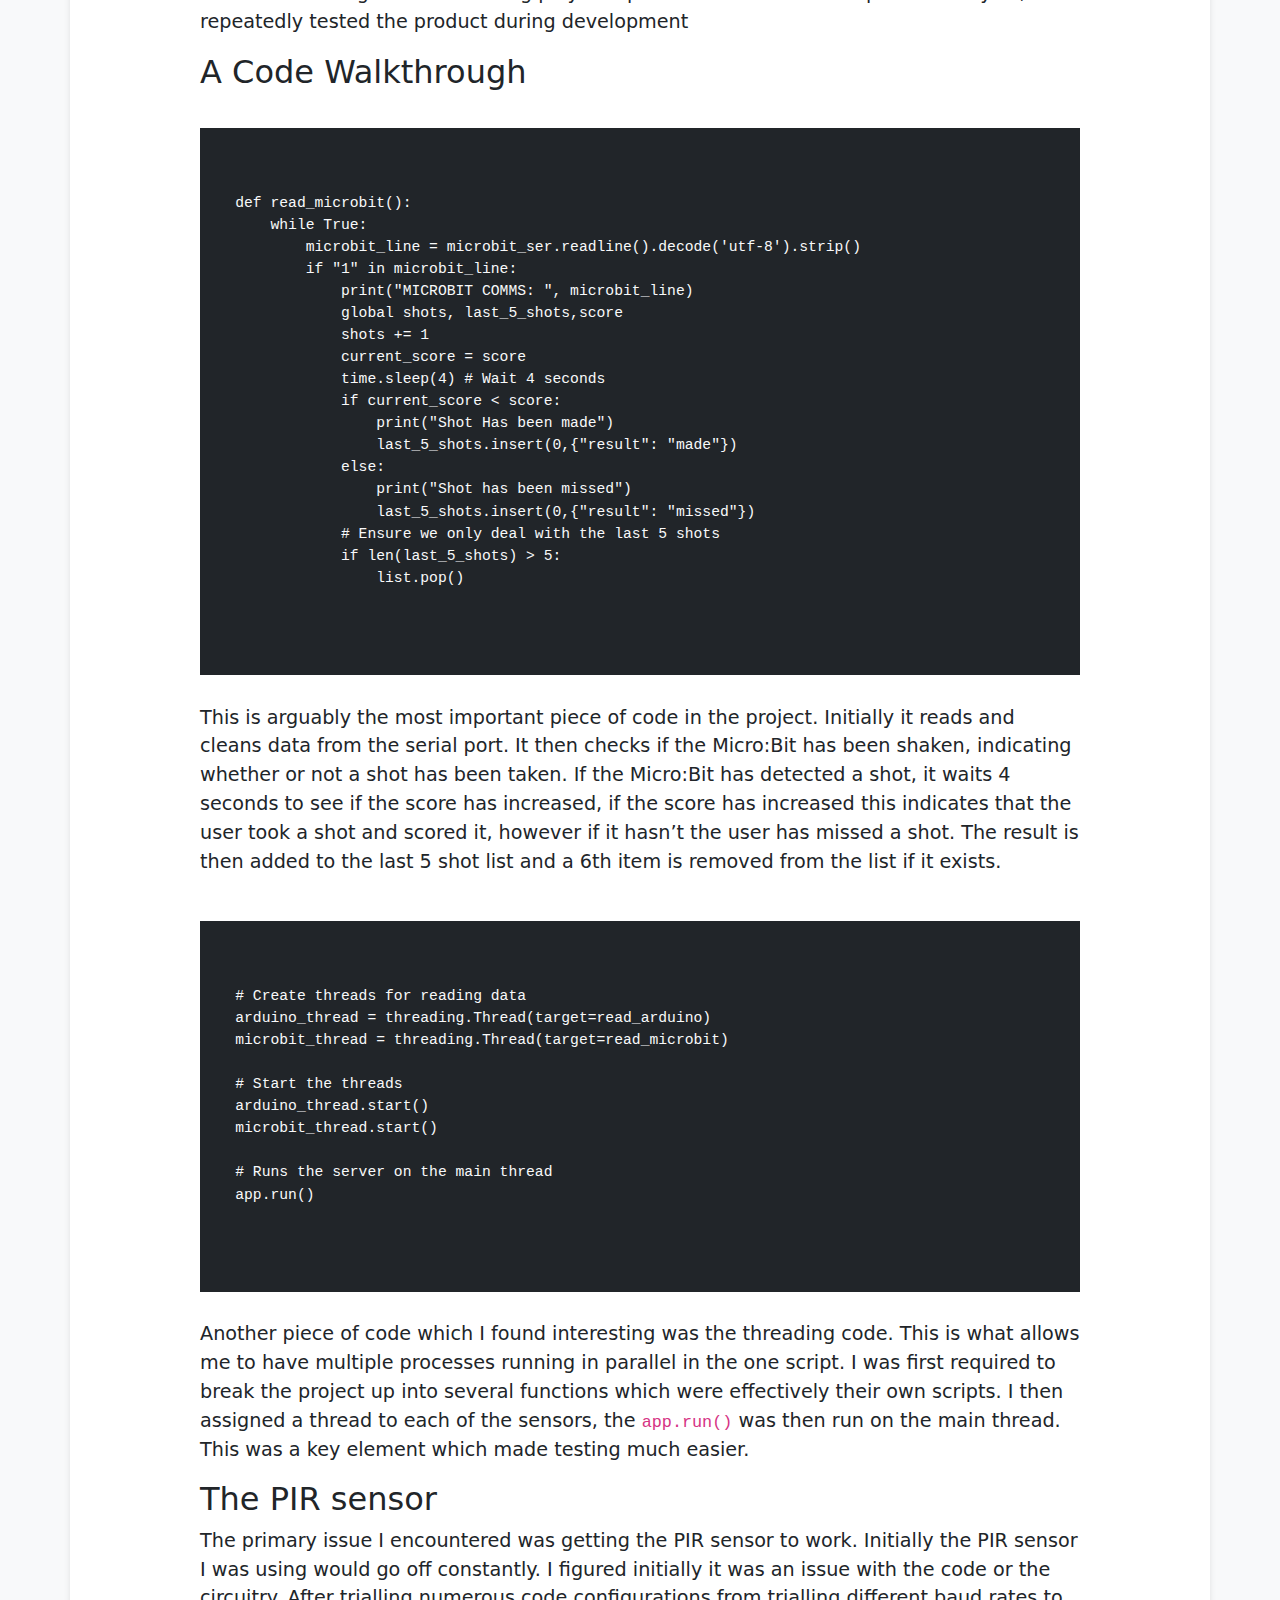
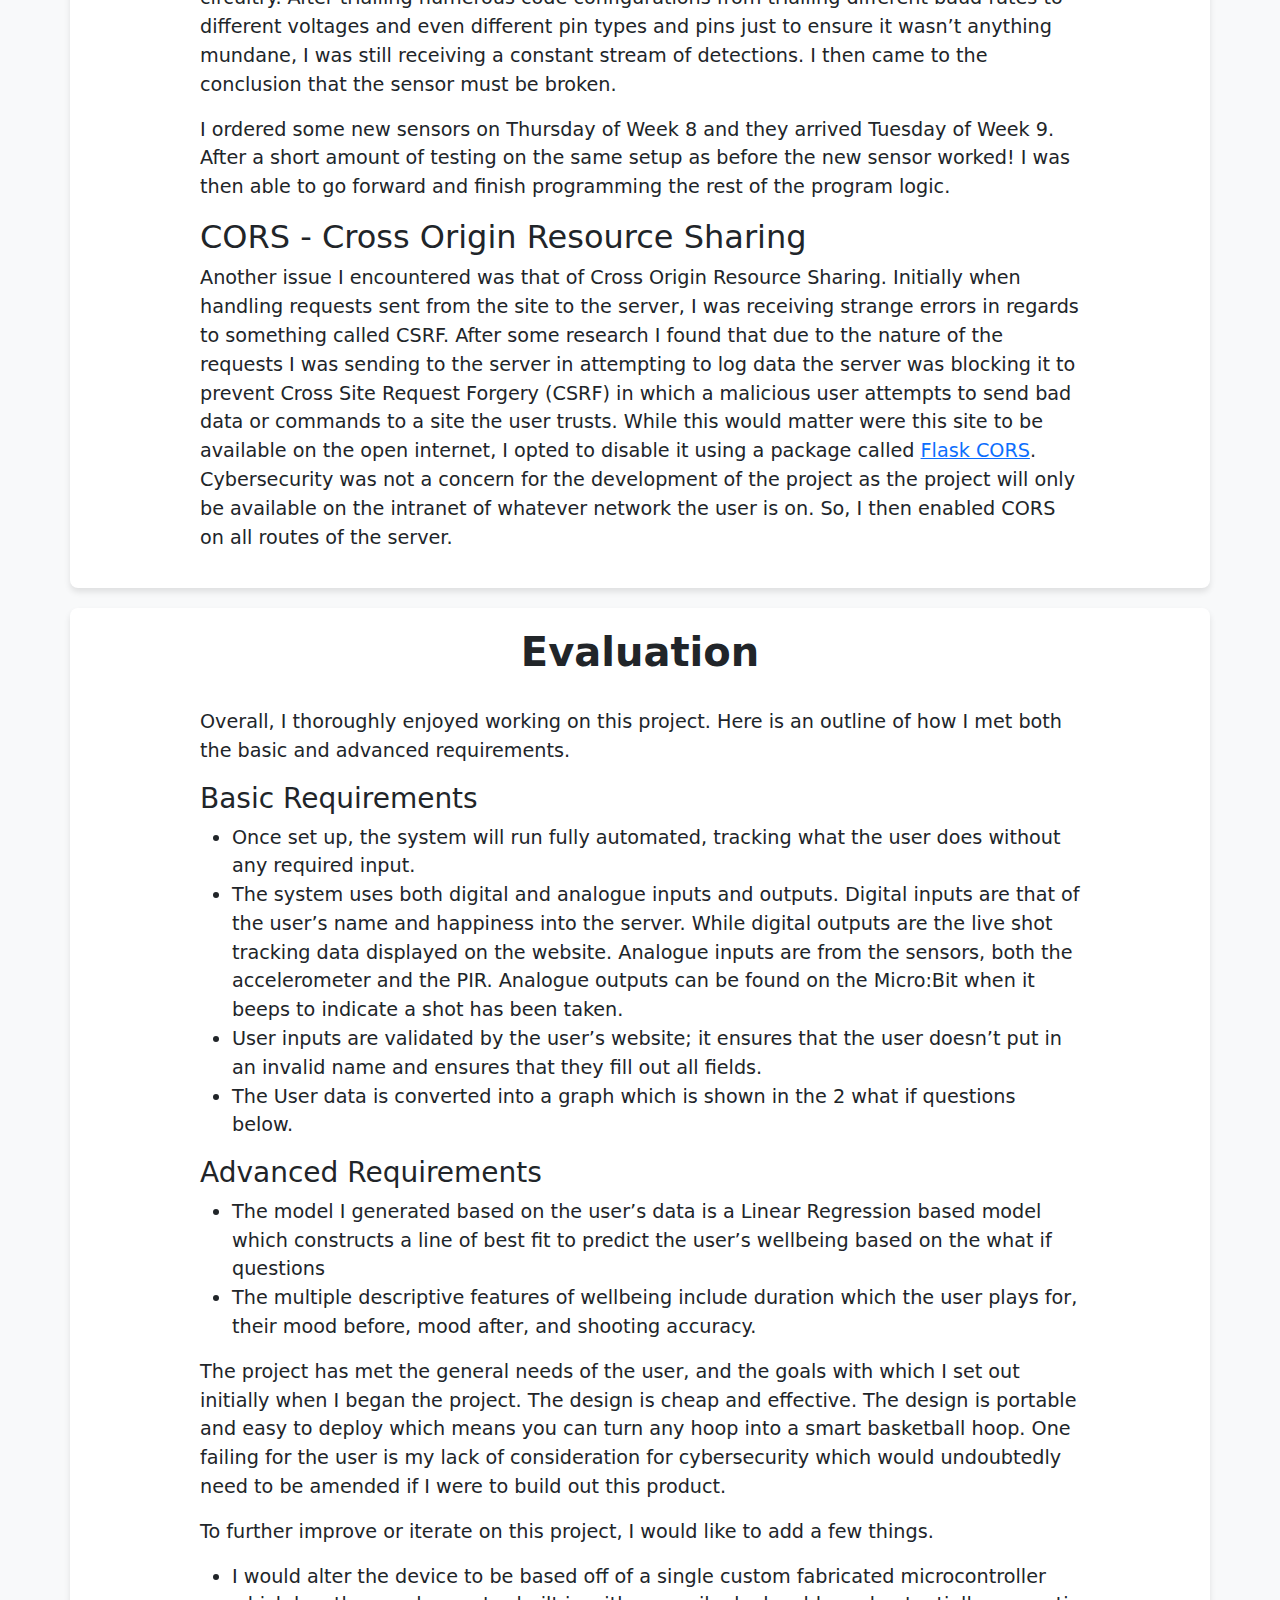
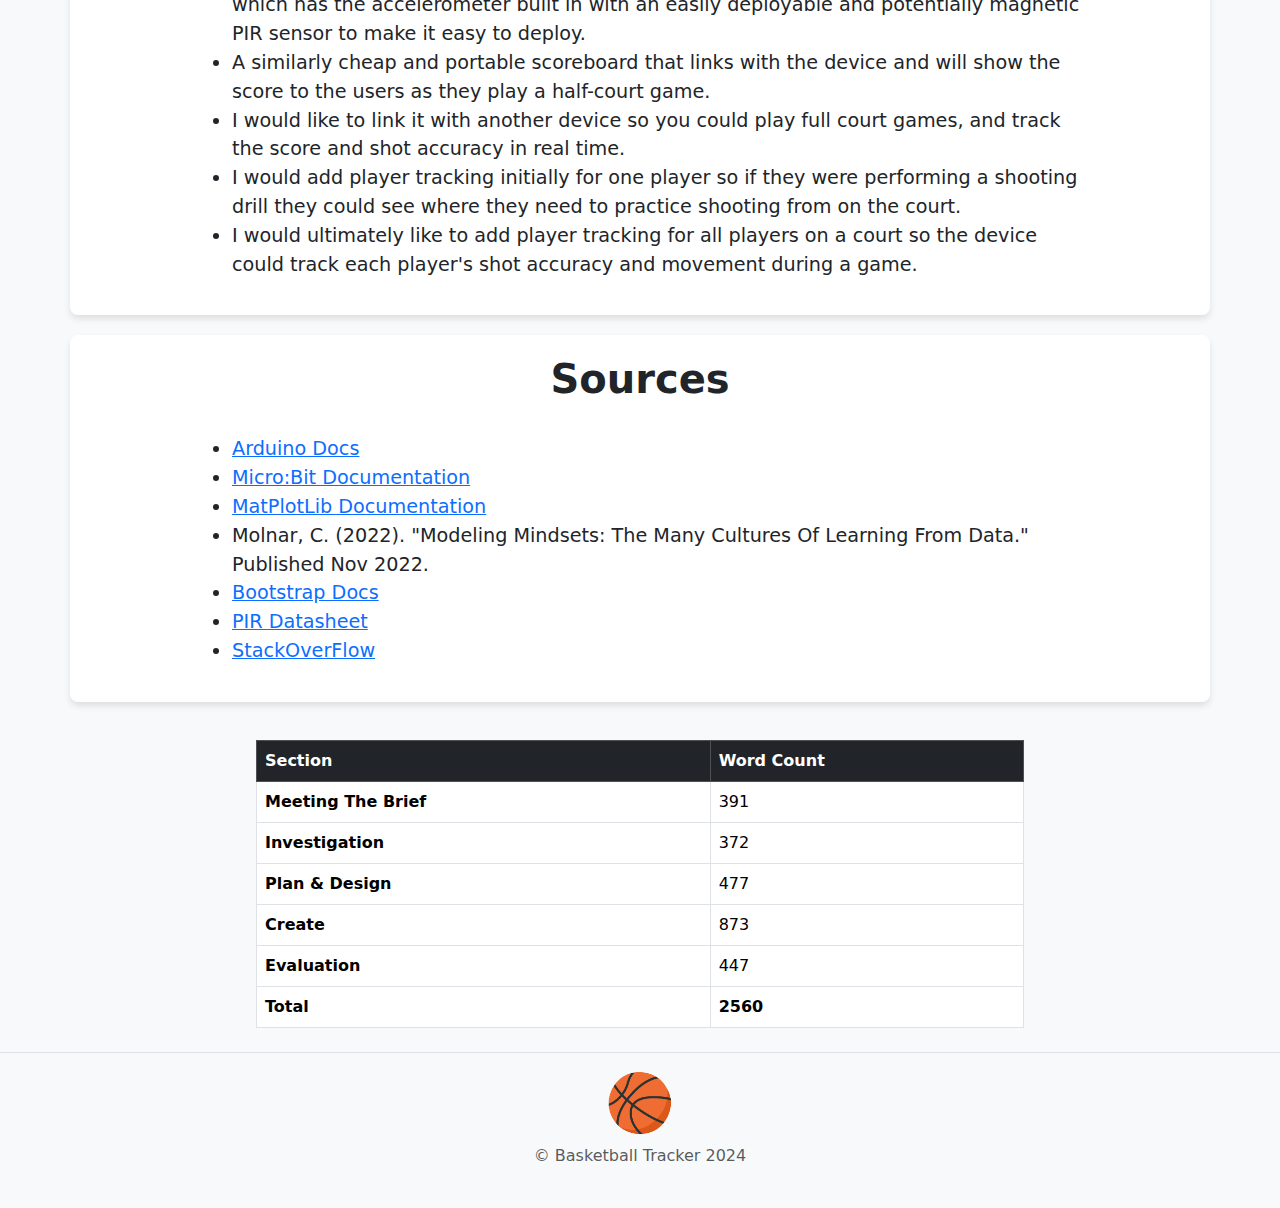
==== commit b147533d: "Finalised Website, Organised Files" ====
--- a/Report Site/index.html
+++ b/Report Site/index.html
@@ -70,12 +70,13 @@
         </div>
     </div>
     <div class="text-center container main-container">
-        <h1 class=" fw-bold">The Video</h1>
-        <iframe width="560" height="315" src="https://www.youtube.com/embed/dQw4w9WgXcQ?si=OdA_ssHzvgKFMWII"
-            title="YouTube video player" frameborder="0"
-            allow="accelerometer; autoplay; clipboard-write; encrypted-media; gyroscope; picture-in-picture; web-share"
-            allowfullscreen></iframe>
-
+        <h1 class="fw-bold">The Video</h1>
+        <div class="embed-responsive embed-responsive-16by9">
+            <iframe class="embed-responsive-item " src="https://www.youtube.com/embed/dQw4w9WgXcQ?si=OdA_ssHzvgKFMWII"
+                title="YouTube video player" frameborder="0"
+                allow="accelerometer; autoplay; clipboard-write; encrypted-media; gyroscope; picture-in-picture; web-share"
+                allowfullscreen style="width: 80%; height: 100%;"></iframe>
+        </div>
     </div>
     <div class="container main-container" id="mainbody">
         <h1 class="text-center fw-bold">Meeting the Brief</h1>
@@ -117,6 +118,8 @@
                         <li>What if the user shoots more, will their aim improve?</li>
                         <li>What if a user exercises, will it improve their mood before versus after?</li>
                     </ul>
+                    <p>Note: Due to difficulty of gathering large amounts of data the majority of data is simulated, see
+                        (simulation.py)</p>
                 </li>
             </ul>
 
@@ -134,14 +137,18 @@
                             the
                             users aim improves with each use. This is proven by the linear regression plot shown below.
                         </p>
-                        <!-- You can add the linear regression plot here -->
+                        <div class="text-center">
+                            <img src="./linear-regression.png" width="80%"><br><br>
+                        </div>
                     </li>
                     <li><strong>What if a user exercises, will it improve their mood before versus after?</strong>
                         <p>To model this I asked the users happiness before and after they exercised. I then graphed the
                             5
                             most common results of happiness before vs after. These can be seen below.</p>
-                        <!-- You can add the graph or results here -->
                     </li>
+                    <div class="text-center">
+                        <img src="./barchart.png" width="80%"><br><br>
+                    </div>
                 </ul>
             </ul>
 
@@ -193,7 +200,11 @@
                 used for tracking interesting.
             </p>
             <p>My Target end user is anyone who wishes to improve their basketball shooting and physical health. I hope
-                to make this a quick to deploy and easy to use solution.</p>
+                to make this a quick to deploy and easy to use solution. I sent a survey out to my school and received
+                33 responses. When questioned about excercises effect on mental health potential users overwhelmingly
+                agreed that excercise improves mental health. Additionally 63% of potential users say they would use the
+                product. This gave me insights to go forward with development.
+            </p>
         </div>
     </div>
 
@@ -263,7 +274,6 @@
     <div class="container main-container">
         <h1 class="text-center fw-bold">Create</h1>
 
-        <!-- Rest of your content goes here -->
         <div style="padding-left: 10%; padding-right: 10%; font-size: 1.2em;">
             <h2>Create Log</h2>
             <div class="progress-log-container">
@@ -306,6 +316,20 @@
                         edited the report. Tidied and commented final codebase. Prepared the files to be submitted</div>
                 </div>
             </div>
+            <h2 class="mt-3">Testing</h2>
+            <p>
+                To unit test my design, I broke testing into the systems subsequent components. Initially, to test the
+                webserver, I ran the webserver and attempted to enter bad values, or no values into the fields. This
+                will
+                prompt the user to enter their credentials before they are allowed to continue. As for the server, I
+                updated
+                it during testing to run without the sensors attached and give an informative error message as opposed
+                to
+                just crashing. To test the sensors, I used them on a test bench, externally from the court, testing
+                ranges
+                and repeat radius and timings. Overall testing played a pivotal role in the development life cycle, as I
+                repeatedly tested the product during development
+            </p>
             <h2 class="mt-3">A Code Walkthrough</h2><br>
             <div class="bg-dark">
                 <code class="text-light p-3 m-3">
@@ -443,6 +467,64 @@
 
         </div>
     </div>
+    <div class="container main-container" id="mainbody">
+        <h1 class="text-center fw-bold">Sources</h1>
+        <br>
+        <!-- Rest of your content goes here -->
+        <div style="padding-left: 10%; padding-right: 10%; font-size: 1.2em;">
+            <ul>
+                <li><a href="https://www.arduino.cc/en/Guide" target="_blank">Arduino Docs</a></li>
+                <li><a href="https://microbit.org/documentation/" target="_blank">Micro:Bit Documentation</a></li>
+                <li><a href="https://matplotlib.org/stable/users/index" target="_blank">MatPlotLib Documentation</a>
+                </li>
+                <li>Molnar, C. (2022). "Modeling Mindsets: The Many Cultures Of Learning From Data." Published Nov 2022.
+                </li>
+                <li><a href="https://getbootstrap.com/docs/4.0/getting-started/introduction/" target="_blank">Bootstrap
+                        Docs</a></li>
+                <li><a href="https://www.parallax.com/product/pir-sensor-with-led-signal/" target="_blank">PIR
+                        Datasheet</a></li>
+                <li><a href="https://stackoverflow.com/" target="_blank">StackOverFlow</a></li>
+
+            </ul>
+
+        </div>
+    </div>
+    <div class="containter align-items-center" style="width: 80%; padding-left: 20%; padding-top: 3%;">
+        <table class="table table-bordered">
+            <thead>
+                <tr class="table-dark">
+                    <th scope="col">Section</th>
+                    <th scope="col">Word Count</th>
+                </tr>
+            </thead>
+            <tbody>
+                <tr>
+                    <th scope="row">Meeting The Brief</th>
+                    <td>391</td>
+                </tr>
+                <tr>
+                    <th scope="row">Investigation</th>
+                    <td>372</td>
+                </tr>
+                <tr>
+                    <th scope="row">Plan & Design</th>
+                    <td>477</td>
+                </tr>
+                <tr>
+                    <th scope="row">Create</th>
+                    <td>873</td>
+                </tr>
+                <tr>
+                    <th scope="row">Evaluation</th>
+                    <td>447</td>
+                </tr>
+                <tr>
+                    <th scope="row">Total</th>
+                    <th>2560</th>
+                </tr>
+            </tbody>
+        </table>
+    </div>
 
     <footer class="text-center py-3 my-4 border-top">
         <div class="d-flex flex-column align-items-center">
